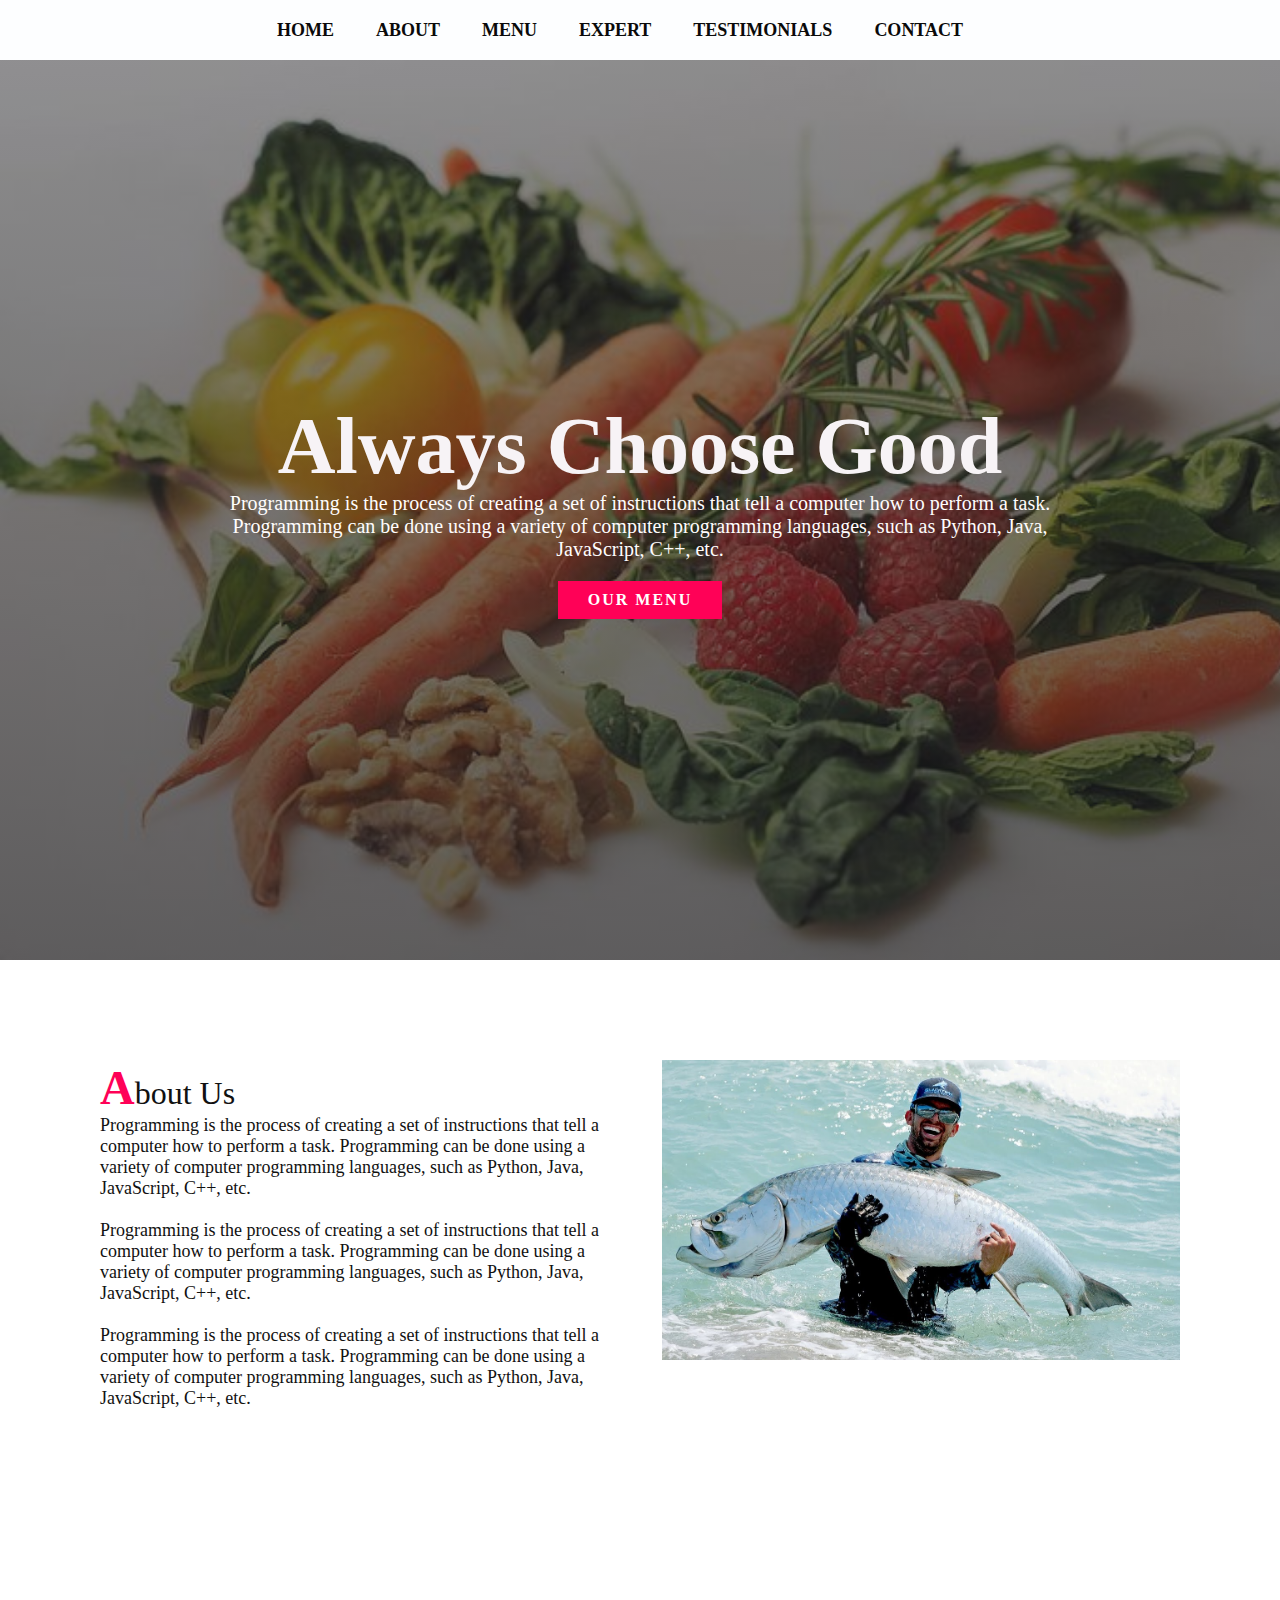
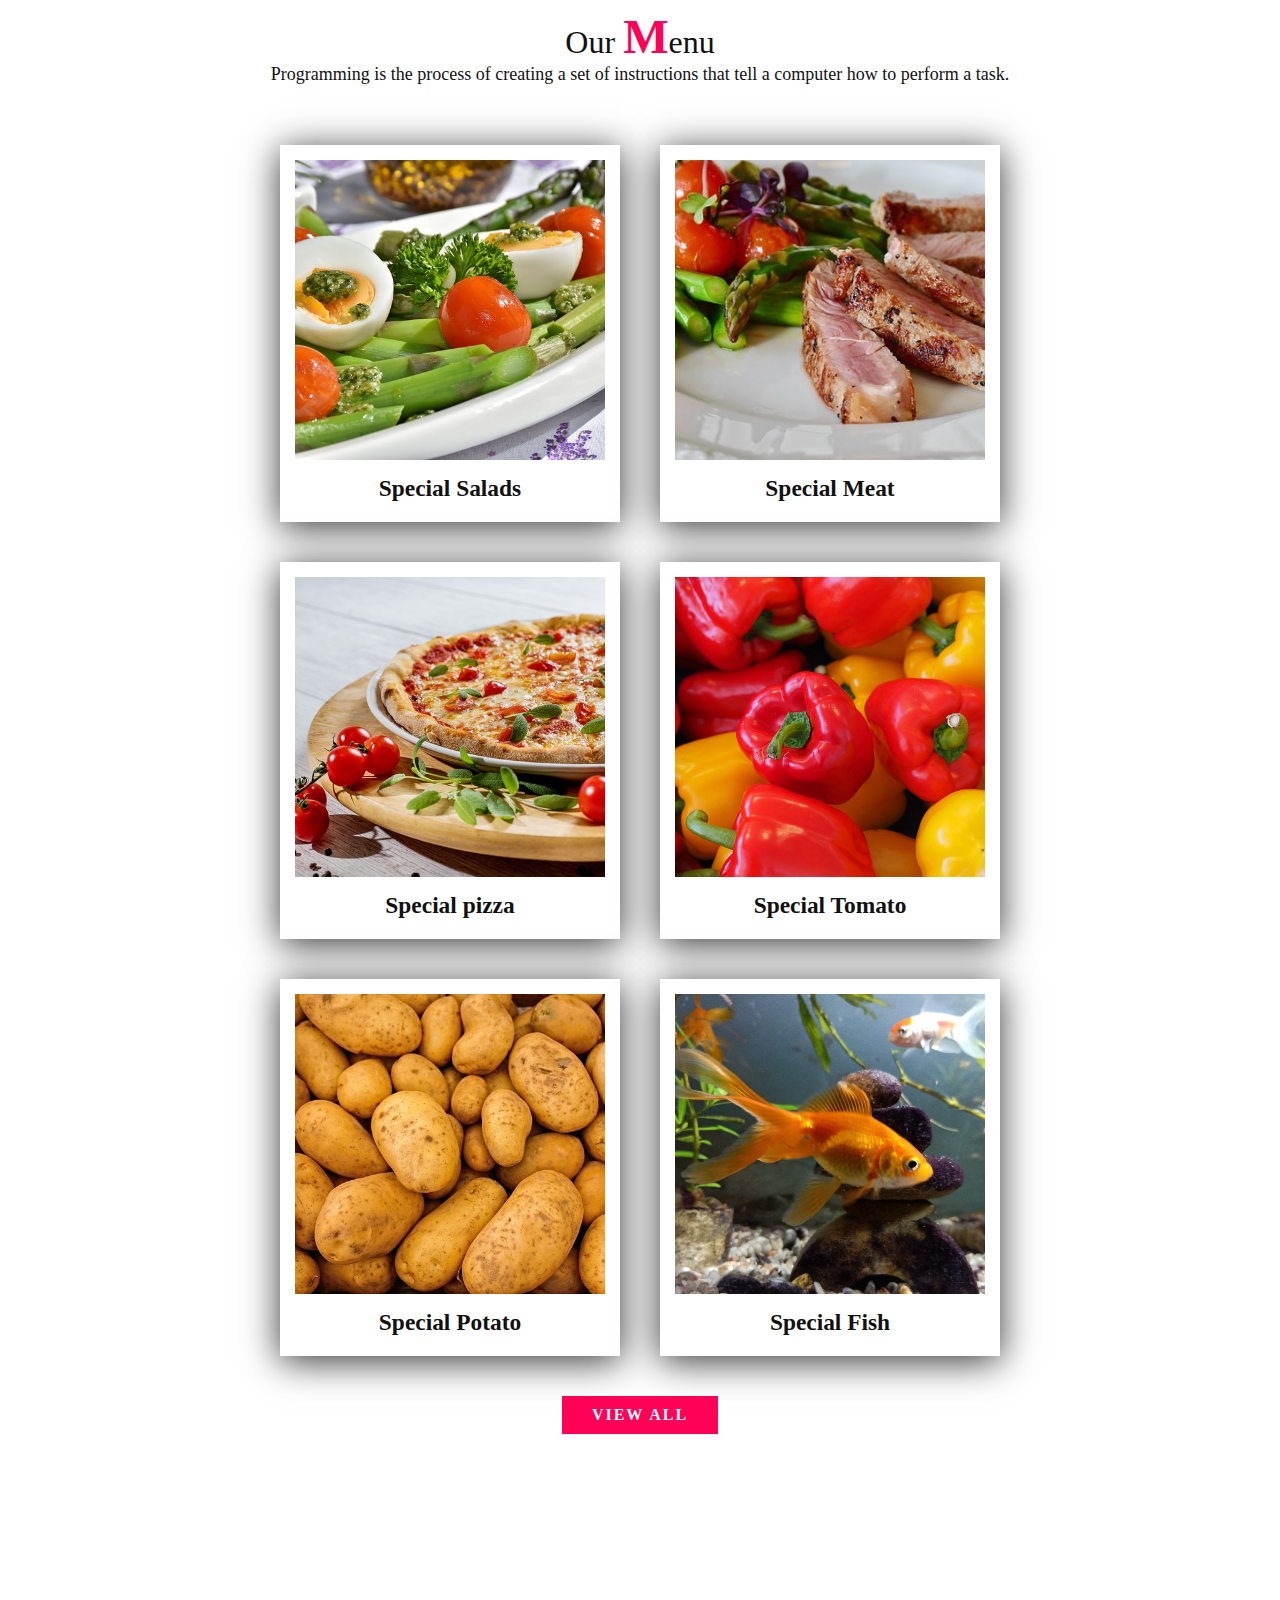
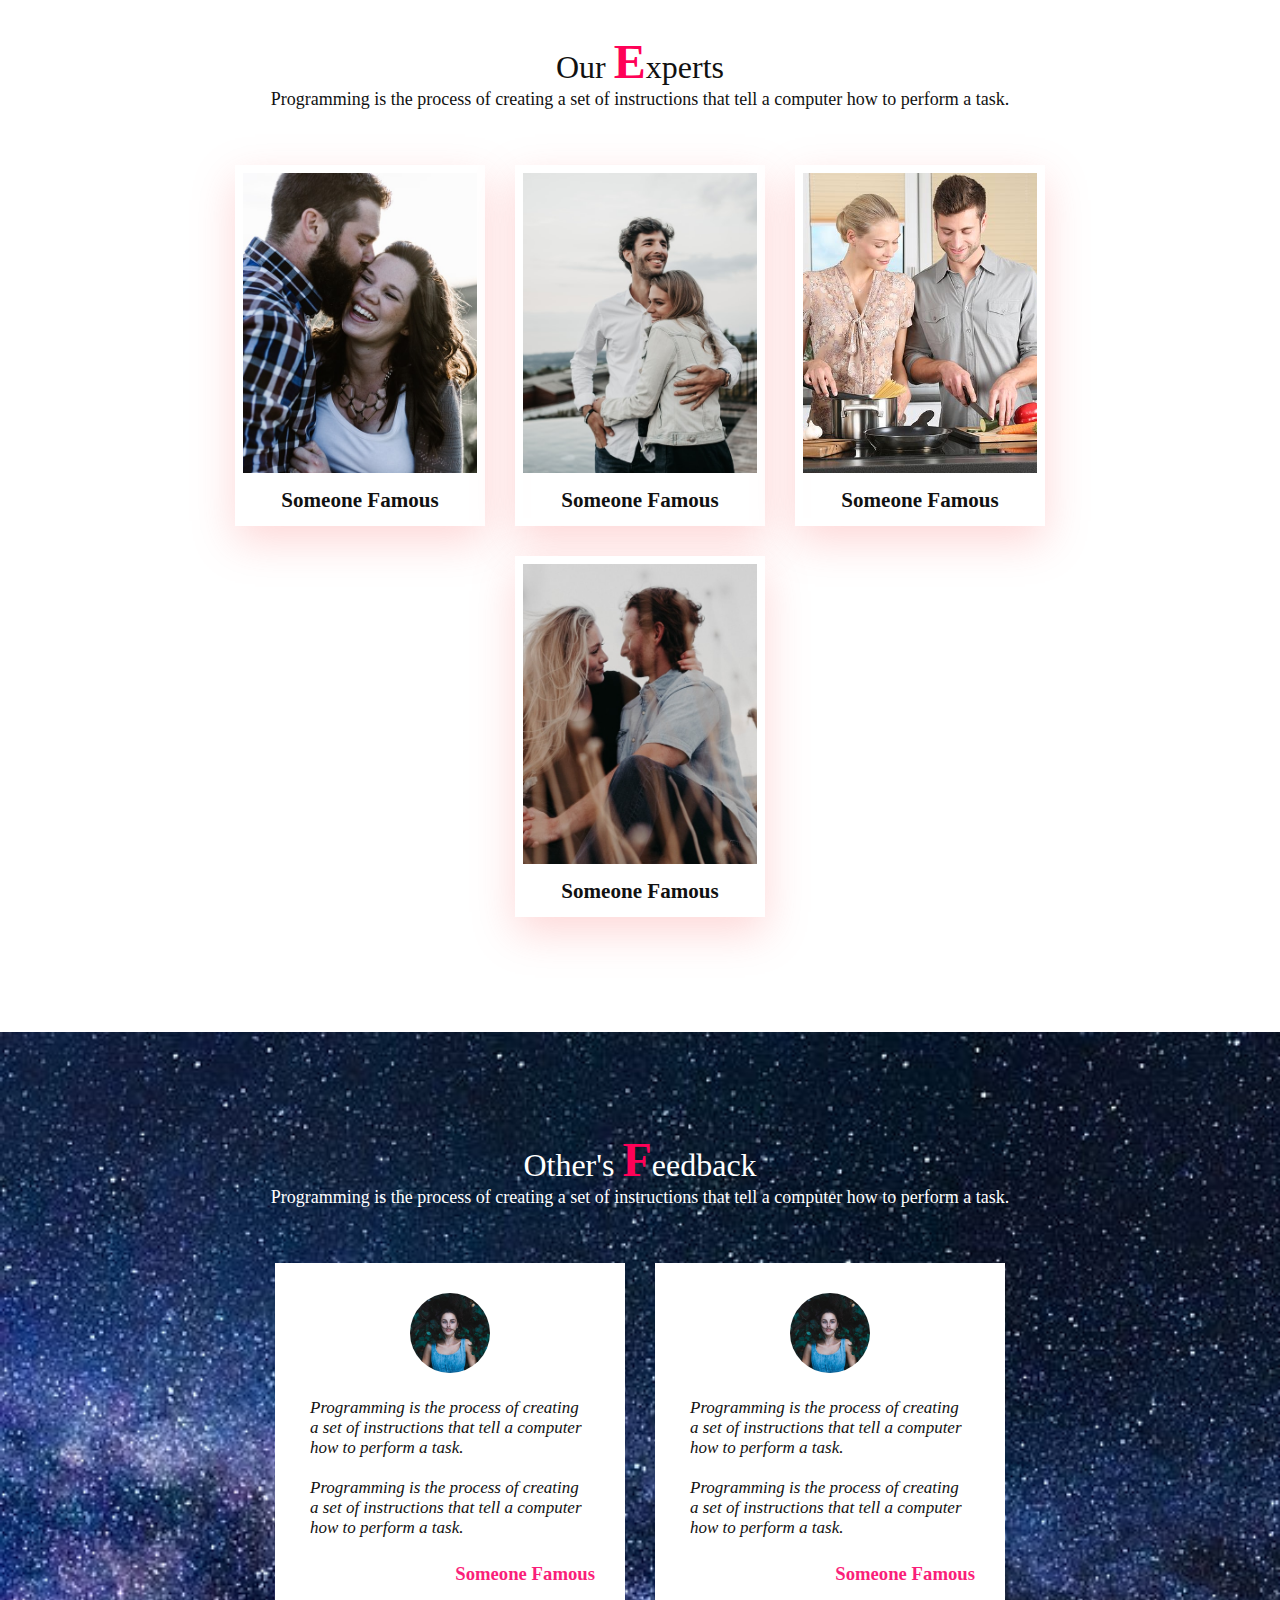
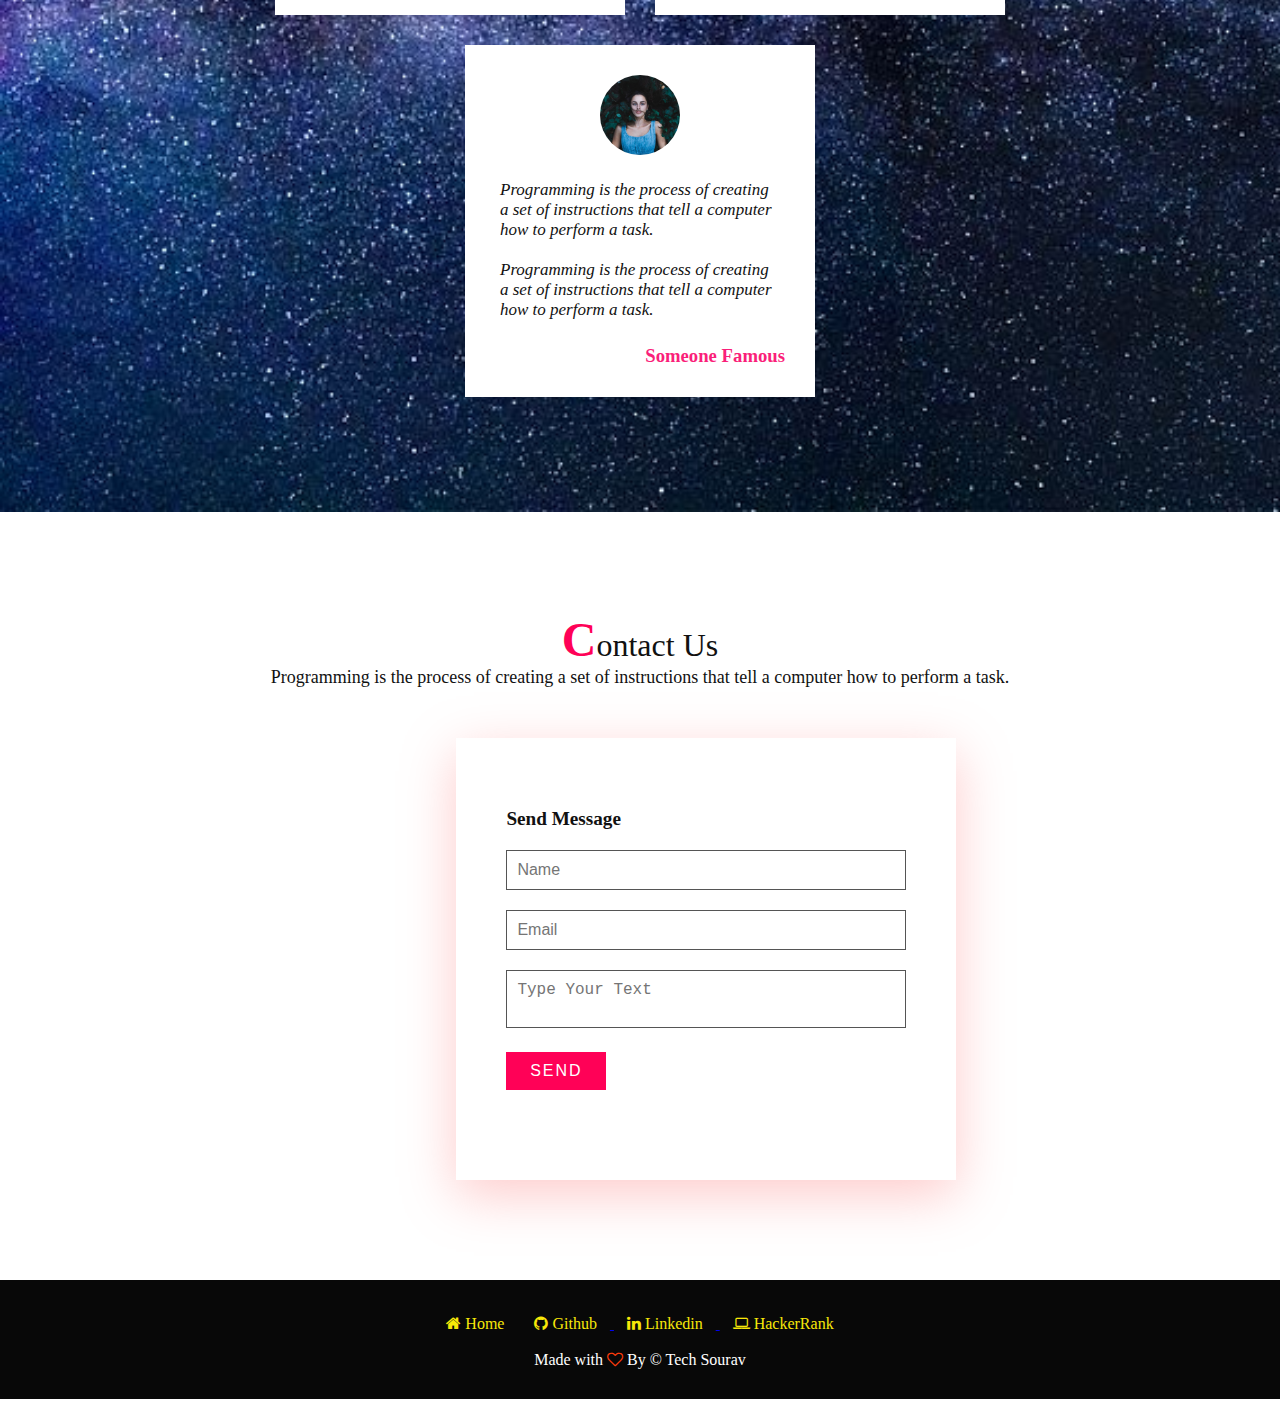
==== index.html @ 17bbdd0f "portfolio site" ====
<!DOCTYPE html>
<html>
    <head>
        <meta charset="UTF-8">
        <meta name="viewport" content="width=device-width, initial-scale=1.0">
        <title>Food Website</title>
        <link rel="stylesheet" href="style.css">

        <link rel="preconnect" href="https://fonts.gstatic.com">
<link href="https://fonts.googleapis.com/css2?family=Roboto+Mono:ital,wght@0,200;0,300;0,400;1,500&display=swap" rel="stylesheet">
<link rel="stylesheet" href="https://cdnjs.cloudflare.com/ajax/libs/font-awesome/4.7.0/css/font-awesome.min.css">


    </head>
    <body>
    <nav>
        <ul class="navigation">
            <li> <a href="#banner" ><b>Home</b></a></li>
                    <li> <a href="#about" ><b> About</b></a></li>
                    <li> <a href="#menu"> <b>Menu</b></a></li>
                    <li> <a href="#expert" > <b>Expert</b></a></li>
                    <li> <a href="#testimonials"> <b>Testimonials</b></a></li>
                    <li><a href="#contact"> <b>Contact </b></a></li>
        </ul>
    </nav>

        <!-- -----------------Banner----------- -->
        <section class="banner" id="banner">
            <div class="content">
                <h2>Always Choose Good</h2>
                <p>Programming is the process of creating a set of instructions that tell a computer how to perform a task.
              Programming can be done using a variety of computer programming languages, such as Python, Java, JavaScript, C++, etc.</p>
              <a href="#" class="btn">Our Menu</a>
            </div>
        </section>

        <!-- --------------about---------------- -->
        <section class="about" id="about">
            <div class="row">
                <div class="col50">
                    <h2 class="titletext"><span>A</span>bout Us</h2>
                    <p>Programming is the process of creating a set of instructions that tell a computer how to perform a task.
                        Programming can be done using a variety of computer programming languages, such as Python, Java, JavaScript, C++, etc. <br><br>
                        Programming is the process of creating a set of instructions that tell a computer how to perform a task.
                        Programming can be done using a variety of computer programming languages, such as Python, Java, JavaScript, C++, etc.<br><br>
                        Programming is the process of creating a set of instructions that tell a computer how to perform a task.
                        Programming can be done using a variety of computer programming languages, such as Python, Java, JavaScript, C++, etc.</p>

                </div>
                <div class="col50">
                    <div class="img">
                        <img src="img7.jpg">
                    </div>
                </div>
            </div>
        </section>

        <!-- ---------------------menu-------------- -->
        <section class="menu" id="menu">
            <div class="title">
                <h2 class="titletext">Our <span>M</span>enu</h2>
                <p>Programming is the process of creating a set of instructions that tell a computer how to perform a task.</p>
            </div>
            <div class='content'>
                <div class="box">
                    <div class="img">
                        <img src="img1.jpg">
                    </div>
                    <div class="text">
                        <h3>Special Salads</h3>
                    </div>
                </div>

                <div class="box">
                    <div class="img">
                        <img src="img2.jpg">
                    </div>
                    <div class="text">
                        <h3>Special Meat</h3>
                    </div>
                </div>

                <div class="box">
                    <div class="img">
                        <img src="img14.jpg">
                    </div>
                    <div class="text">
                        <h3>Special pizza</h3>
                    </div>
                </div>

                <div class="box">
                    <div class="img">
                        <img src="img3.jpg">
                    </div>
                    <div class="text">
                        <h3>Special Tomato</h3>
                    </div>
                </div>

                <div class="box">
                    <div class="img">
                        <img src="img15.jpg">
                    </div>
                    <div class="text">
                        <h3>Special Potato</h3>
                    </div>
                </div>

                <div class="box">
                    <div class="img">
                        <img src="img20.jpg">
                    </div>
                    <div class="text">
                        <h3>Special Fish</h3>
                    </div>
                </div>

            </div>
            </div>
            <div class="title">
                <a href="#" class="btn">View All</a>
            </div>

        </section>

        <!-- ----------------expert------------- -->

        <section class="expert" id="expert">
            <div class="title">
                <h2 class="titletext">Our <span>E</span>xperts</h2>
                <p>Programming is the process of creating a set of instructions that tell a computer how to perform a task.</p>
            </div>
            <div class="content">
                <div class="box">
                    <div class="img">
                        <img src="img21.jpg">
                    </div>
                    <div class="text">
                        <h3>Someone Famous</h3>
                    </div>
                </div>
                <div class="box">
                    <div class="img">
                        <img src="img22.jpg">
                    </div>
                    <div class="text">
                        <h3>Someone Famous</h3>
                    </div>
                </div>
                <div class="box">
                    <div class="img">
                        <img src="img23.jpg">
                    </div>
                    <div class="text">
                        <h3>Someone Famous</h3>
                    </div>
                </div>
                <div class="box">
                    <div class="img">
                        <img src="img24.jpg">
                    </div>
                    <div class="text">
                        <h3>Someone Famous</h3>
                    </div>
                </div>
            </div>

        </section>

        <!-- --------------------testimonial------------------- -->
        <section class="testi" id="testimonials">
            <div class="title white">
                <h2 class="titletext"> Other's <span>F</span>eedback </h2>
                <p>Programming is the process of creating a set of instructions that tell a computer how to perform a task.</p>
            </div>
            <div class="content">
                <div class="box">
                    <div class="img">
                        <img src="img12.jpg">
                    </div>
                    <div class="text">
                        <p>Programming is the process of creating a set of instructions that tell a computer how to perform a task.<br> <br>
                            Programming is the process of creating a set of instructions that tell a computer how to perform a task.<br> <br>
                        </p>
                        <h3>Someone Famous</h3>
                    </div>
                </div>

                <div class="box">
                    <div class="img">
                        <img src="img12.jpg">
                    </div>
                    <div class="text">
                        <p>Programming is the process of creating a set of instructions that tell a computer how to perform a task.<br> <br>
                            Programming is the process of creating a set of instructions that tell a computer how to perform a task.<br> <br>
                        </p>
                        <h3>Someone Famous</h3>
                    </div>
                </div>

                <div class="box">
                    <div class="img">
                        <img src="img12.jpg">
                    </div>
                    <div class="text">
                        <p>Programming is the process of creating a set of instructions that tell a computer how to perform a task.<br> <br>
                            Programming is the process of creating a set of instructions that tell a computer how to perform a task.<br> <br>
                        </p>
                        <h3>Someone Famous</h3>
                    </div>
                </div>

            </div>

        </section>

        <!-- -------------------contact----------------- -->
        <section class="contact" id="contact">
            <div class="title">
                <h2 class="titletext"> <span>C</span>ontact Us</h2>
                <p>Programming is the process of creating a set of instructions that tell a computer how to perform a task.</p>
            </div>
            <div class="contactForm">
                <h3>Send Message</h3>
                <div class="inputBox">
                    <input type="text" placeholder="Name">
                </div>
                <div class="inputBox">
                    <input type="text" placeholder="Email">
                </div>
                <div class="inputBox">
                    <textarea placeholder="Type Your Text"></textarea>
                </div>
                <div class="inputBox">
                    <input type="Submit" value="Send">
                </div>

            </div>
            
        </section>

        <!-- -------------------footer--------------- -->

        <section class="footer">

            <div class="icons">
                <a href="#banner" <i class="fa fa-home"> Home</i> </a>
                <a href="https://github.com/Souravvk18"  target="_blank"> <i class="fa fa-github">  Github</i> </a>
                <a href="http://linkedin.com/in/sourav-lakshan-9115111b8/" target="_blank"> <i class="fa fa-linkedin">  Linkedin</i> </a>
                <a href="https://www.hackerrank.com/souravbuie17"  target="_blank"> <i class="fa fa-laptop">  HackerRank</i> </a>
        
            </div>
            <p>Made with <i class="fa fa-heart-o"></i> By <b>© Tech Sourav</b></p>
            
            </section>

    </body>
</html>
---- style.css ----
*{
    margin: 0;
    padding: 0;
    box-sizing: border-box;
    scroll-behavior: smooth;
}

p{
    font-weight: 300;
    color: #111;
}

body{
    min-height: 1000px;
}

/* --------------------------header------------------------- */
 nav{
    height: 60px;
    width: 100%;
    background: #fdfeff;
    display: block;
 }

 nav .logo{
     display: none;
 }

nav ul{
    float: center;
    margin-right: 40px;
    text-align: center;
}

nav li{
    display: inline-block;
    margin: 0 8px;
    line-height: 60px;
    /* text-decoration: none; */

}

nav a{
    color: rgb(10, 10, 10);
    font-size: 18px;
    text-transform: uppercase;
    border: 1px solid transparent;
    padding: 7px 10px;
    border-radius: 3px;
    text-decoration: none;
}

a.active, a:hover{
    border: 2px solid rgb(14, 13, 13);
    transition: 0.5s;
}


/* -----------------banner--------------- */
.banner{
    position: relative;
    width: 100%;
    min-height: 100vh;
    display: flex;
    justify-content: center;
    align-items: center;
    background:linear-gradient(rgba(36, 36, 39, 0.5),rgba(32, 32, 36, 0.7)), url(img19.jpg);
    background-size: cover;
}

.banner .content{
    max-width: 900px;
    text-align: center;
}
.banner .content h2{
    font-size: 5em;
    color: rgb(247, 243, 246);
}
.banner .content p{
    font-size: 20px;
    color: rgb(255, 253, 253);
}

.btn
{
    font-size: 1em;
    color: #fff;
    background: #ff0157;
    display: inline-block;
    padding: 10px 30px;
    margin-top: 20px;
    text-transform: uppercase;
    text-decoration: none;
    letter-spacing: 2px;
    transition: 0.5s;
    font-weight: bold;
}

.btn:hover
{
    letter-spacing: 6px;
    border: #ff0157;
}

/* ------------------about--------------- */
section{
    padding: 100px;
}

.row{
    position: relative;
    width: 100%;
    display: flex;
    justify-content: space-between;
}

.row p{
    font-size: 18px;
}

.row .col50{
    position: relative;
    width: 48%;
}

.titletext{
    color: #111;
    font-size: 2em;
    font-weight: 300;
}

.titletext span{
    color: #ff0157;
    font-weight: 700;
    font-size: 1.5em;
}

.row .col50 .img{
    position: relative;
    width: 100%;
    min-height: 300px;
}
.row .col50 .img img{
    position: absolute;
    top: 0;
    left: 0;
    width: 100%;
    height: 100%;
    object-fit: cover;
}

/* ----------------Menu-------------- */

.title{
    width: 100%;
    display: flex;
    justify-content: center;
    align-items: center;
    flex-direction: column;
}

.title p{
    font-size: 18px;
}

.menu .content{
    display: flex;
    justify-content: center;
    flex-direction: row;
    flex-wrap: wrap;
    margin-top: 40px;
}

.menu .content .box{
    width: 340px;
    margin:20px ;
    border: 15px solid #fff;
    box-shadow: 0 5px 35px rgba(0,0,0,0.8);
}

.menu .content .box .img{
    position: relative;
    width: 100%;
    height: 300px;
}

.menu .content .box .img img {
    position: absolute;
    top: 0;
    left: 0;
    width: 100%;
    height: 100%;
    object-fit: cover;
}

.menu .content .box .text{
    padding: 15px 0 5px;
    font-weight: 400;
    color:#111;
    font-size: 20px;
    text-align: center;
}

/* --------------------expert---------------- */

.expert .content{
    display: flex;
    justify-content: center;
    flex-direction: row;
    flex-wrap: wrap;
    margin-top: 40px;
}

.expert .content .box{
    width: 250px;
    margin:15px ;
    border: 8px solid #fff;
    box-shadow:0 15px 40px rgba(252, 124, 124, 0.3);
}

.expert .content .box .img{
    position: relative;
    width: 100%;
    height: 300px;
}

.expert .content .box .img img {
    position: absolute;
    top: 0;
    left: 0;
    width: 100%;
    height: 100%;
    object-fit: cover;
}

.expert .content .box .text{
    padding: 15px 0 5px;
    font-weight: 400;
    color:#111;
    font-size: 18px;
    text-align: center;
}

/* ---------------------testimonials-------------- */

.testi{
    background: url(img26.jpg);
    background-size: cover;
    /* margin-bottom: 5%; */
}

.white .titletext, .white p{
    color: #fff;
}

.testi .content{
    display: flex;
    justify-content: center;
    flex-direction: row;
    flex-wrap: wrap;
    margin-top: 40px;
}

.testi .content .box{
    width: 350px;
    margin:15px ;
    padding: 30px;
    background: rgb(255, 255, 255);
    justify-content: center;
    align-items: center;
    flex-direction: column;
    display: flex;
}

.testi .content .box .img{
    position: relative;
    width: 80px;
    margin-bottom: 20px;
    height: 80px;
    border-radius: 50%;
    overflow: hidden;
    
}

.testi .text h3{
    text-align: right;
    color: rgb(250, 31, 122);
    font-weight: 600;
}

.testi .text p{
    padding: 5px;
    font-size: 17px;
    font-style: italic;
}

.testi .content .box .img img {
    position: absolute;
    top: 0;
    left: 0;
    width: 100%;
    height: 100%;
    object-fit: cover;
}

/* -------------contact-------------- */
.contact{
    background-size: cover;
    background: rgb(255, 255, 255);
}


 .contact .contactForm{
    padding: 70px 50px;
    background: #fff;
    box-shadow: 0 15px 50px rgba(252, 124, 124, 0.4);
    max-width: 500px;
    margin-top: 50px;
    justify-content: center;
    align-items: center;
    margin-left: 33%;
    
}

.contactForm h3{
    color: #111;
    font-size: 1.2em;
    margin-bottom: 20px;
    font-weight: bold;
}
.contactForm .inputBox{
    position: relative;
    width: 100%;
    margin-bottom: 20px;
}

.contactForm .inputBox input , .contactForm .inputBox textarea{
    width: 100%;
    border: 1.3px solid #555;
    padding: 10px;
    color: #111;
    outline: none;
    font-size: 16px;
    font-weight: 300;
    resize: none;
}   

.contactForm .inputBox input[type="submit"]
{
    font-size: 1em;
    color: #fff;
    background: #ff0157;
    display: inline-block;
    text-transform: uppercase;
    text-decoration: none;
    letter-spacing: 2px;
    transition: 0.5s;
    max-width: 100px;
    cursor: pointer;
    border: none;
}


/* -------------------------footer--------------------- */

.footer{
    width: 100%;
    text-align: center;
    padding: 20px 0;
    background: #080808;
 }

 .footer p{
     margin-bottom: 10px;
     margin-top: 5px;
     color: white;
 }


.icons .fa{
    color: #f8e808;
    margin: 15px 13px;
    cursor:pointer;
    text-decoration: none;
}
.fa-heart-o{
    color: #ff3c0b;
}

/* --------------------for mobile device-------------- */

@media (max-width:991px){
    label.logo {
        font-size: 25px;
        font-weight: bold;
        color: rgb(14, 13, 13);
}

* {
    margin: 0;
    padding: 0;
    box-sizing: border-box;
    scroll-behavior: smooth;
}


nav {
    height: 70px;
    width: 100%;
    background: #fdfeff;
    display: block;
}



nav li {
    display: inline-block;
    margin: 0 4px;
    line-height: 35px;
}

nav a {
    color: rgb(10, 10, 10);
    font-size: 14px;
    text-transform: uppercase;
    border: 1px solid transparent;
    /* padding: 5px 5px; */
    border-radius: 1px;
    text-decoration: none;
}

a:hover{
    border: 1px solid rgb(14, 13, 13);
    transition: 0.5s;
}

.banner .content h2 {
    font-size: 3em;
    color: rgb(247, 243, 246);
}

.banner .content {
    text-align: center;
}

.banner .content p {
    font-size: 18px;
    color: rgb(255, 253, 253);
}

section{
    padding: 20px;
}

.row{
    flex-direction: column;
}
.row .col50{
    position: relative;
    width: 100%;
}

.row .col50 .img{
    margin-top: 20px;
    height: 300px;
    width: 100%;
}
.menu .content{
    margin-top: 20px;
}

.menu .content .box {
    margin: 10px;
    border: 10px solid #fff;
    width: 90% ;
    box-shadow: 0 5px 35px rgb(0 0 0 / 50%);
}

.menu .content .box .text {
    font-size: 15px;
    
}

.expert .content .box {
    width: 90%;
    box-shadow: 0 15px 40px rgb(252 124 124 / 10%);
}

.expert .content .box .text {
    font-size: 15px;
    text-align: center;
}

.testi .content .box {
    width: 80%;
}

.title p {
    font-size: 18px;
    text-align: center;
}

.contact .contactForm {
    margin: 30px;
    box-shadow: 0 15px 50px rgb(252 124 124 / 20%);
}


}
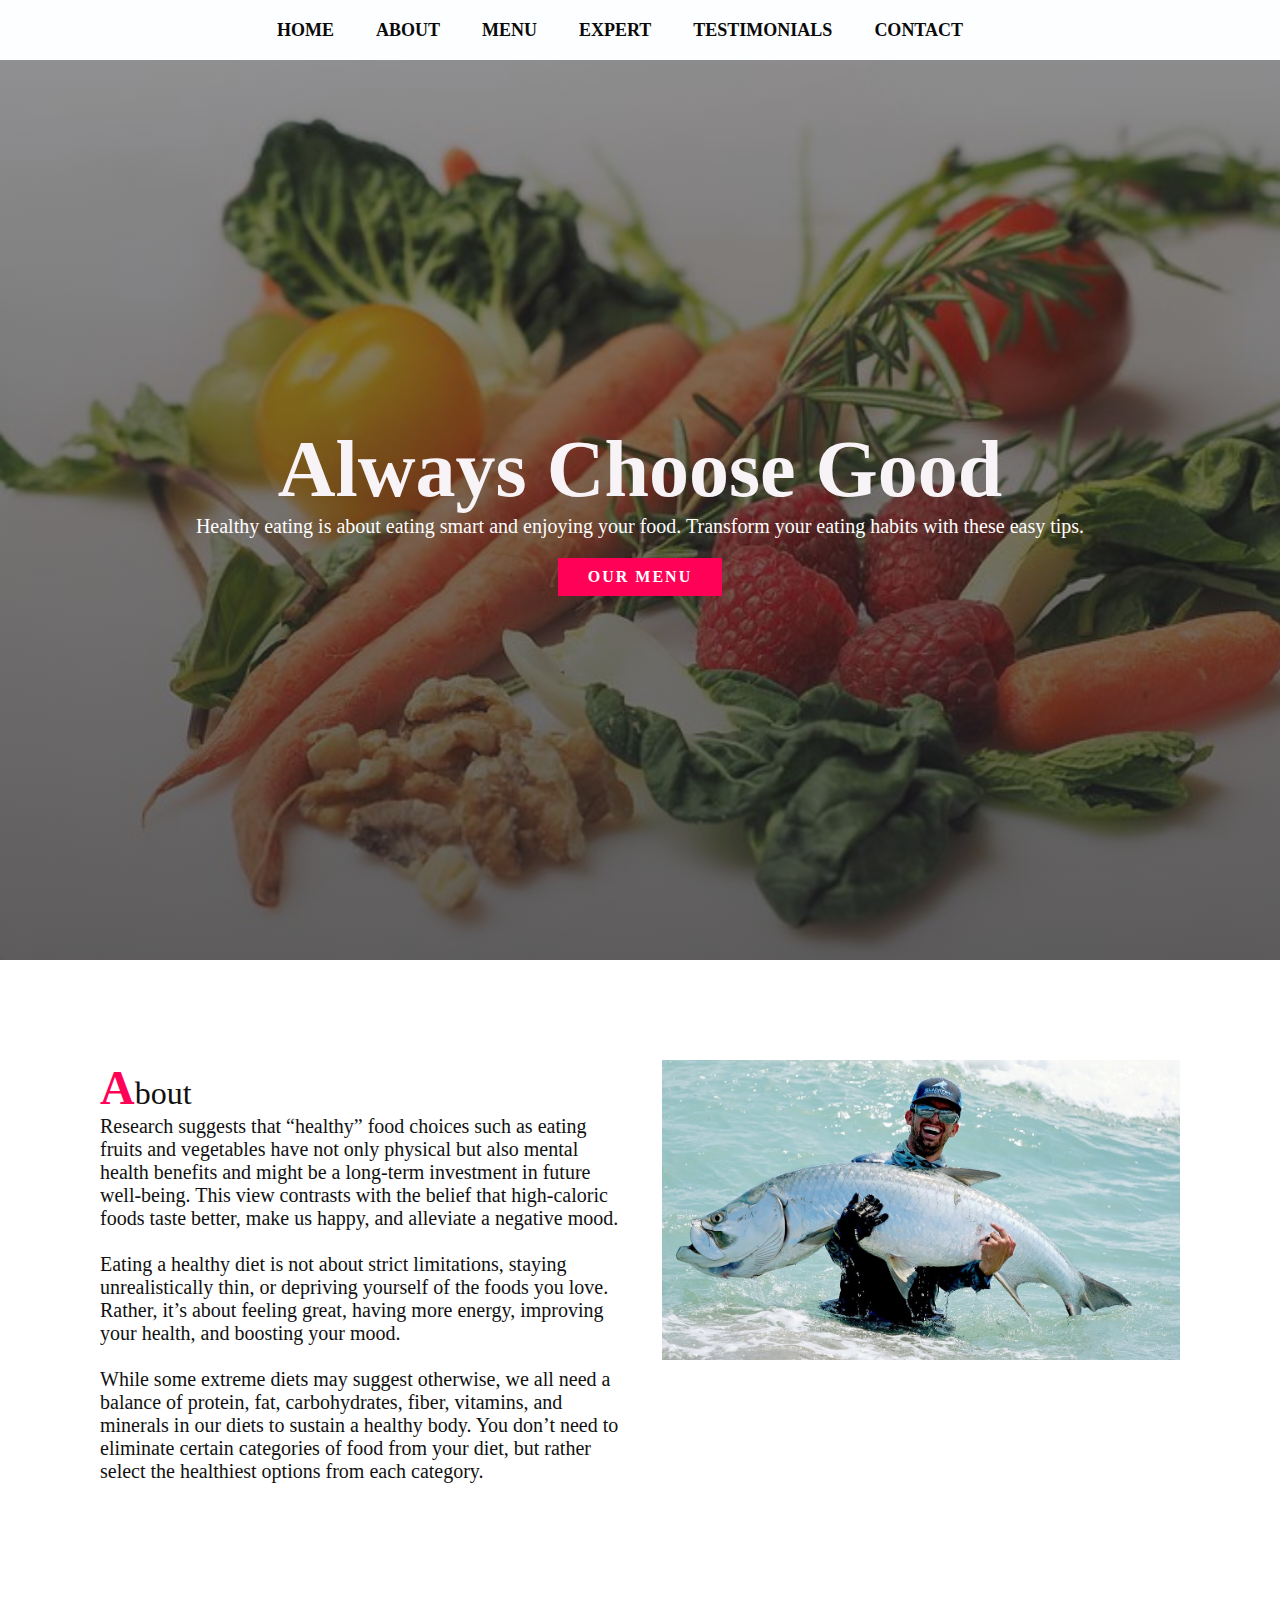
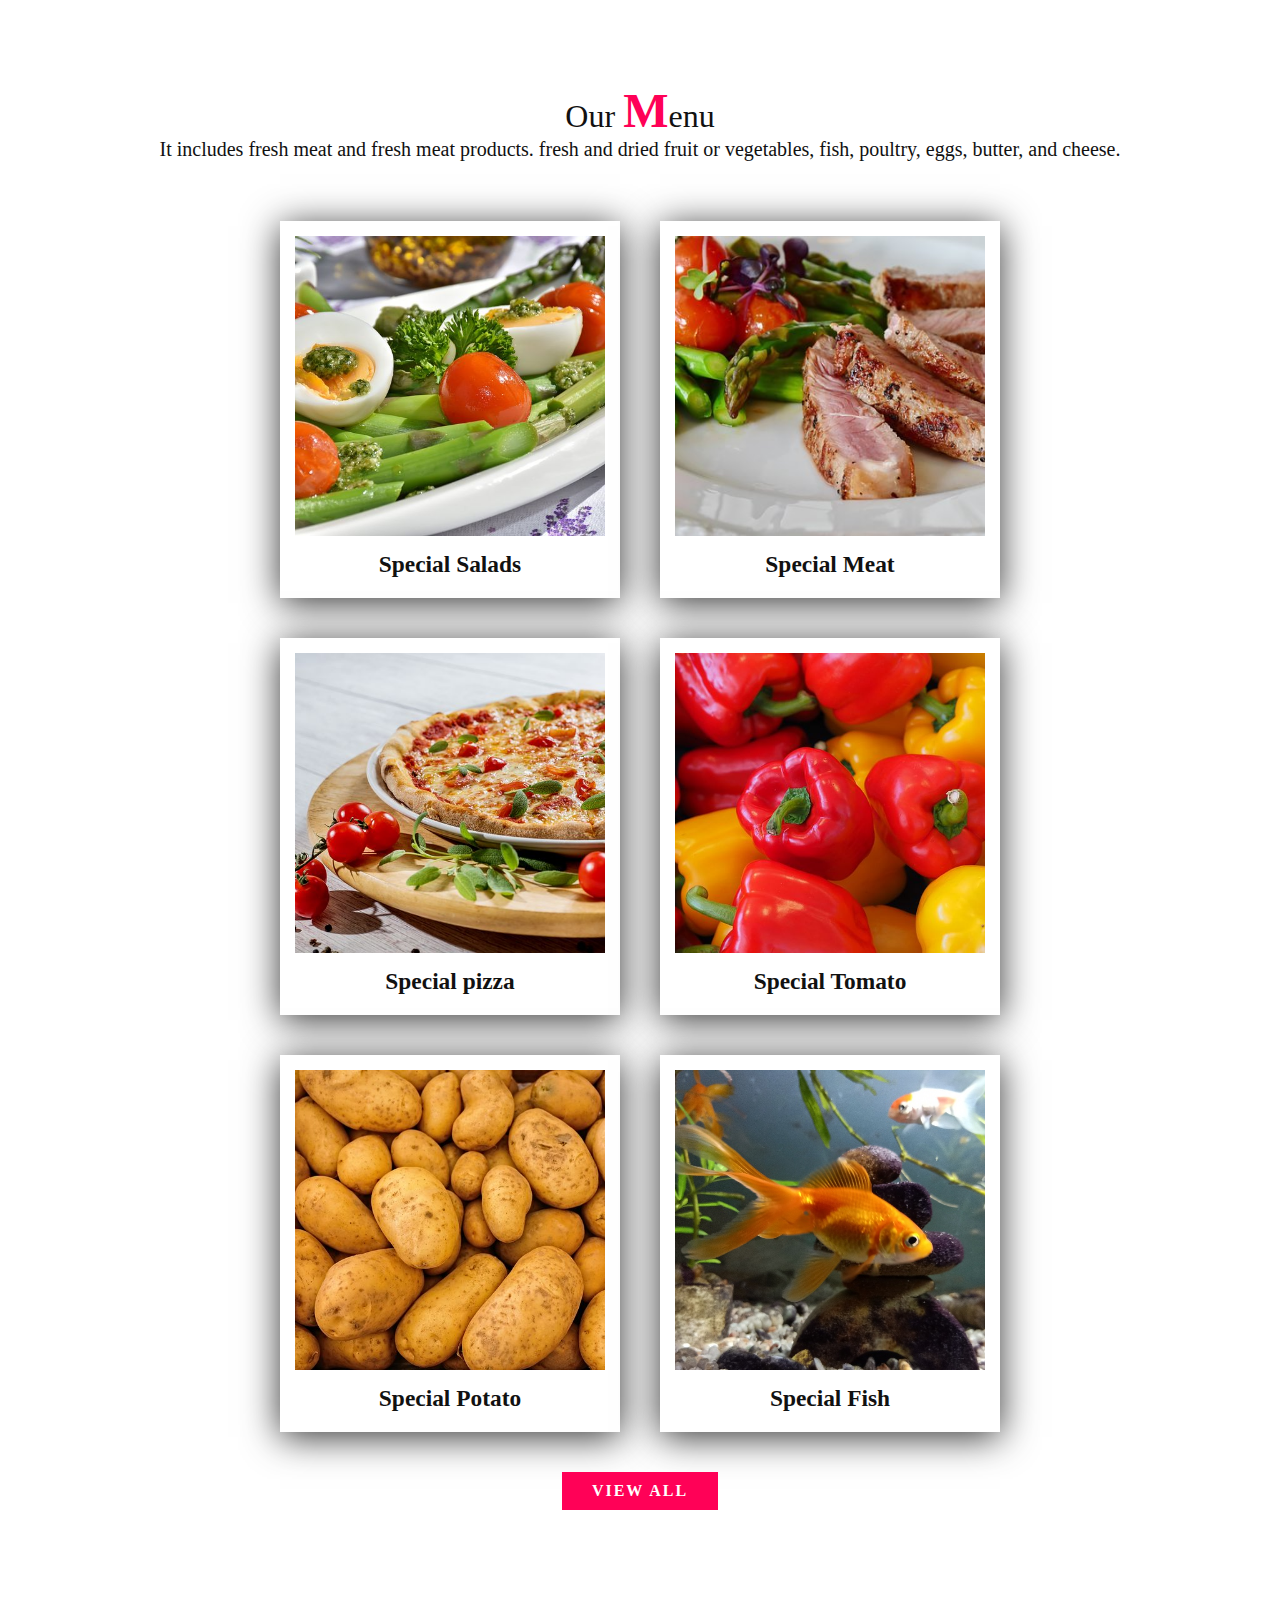
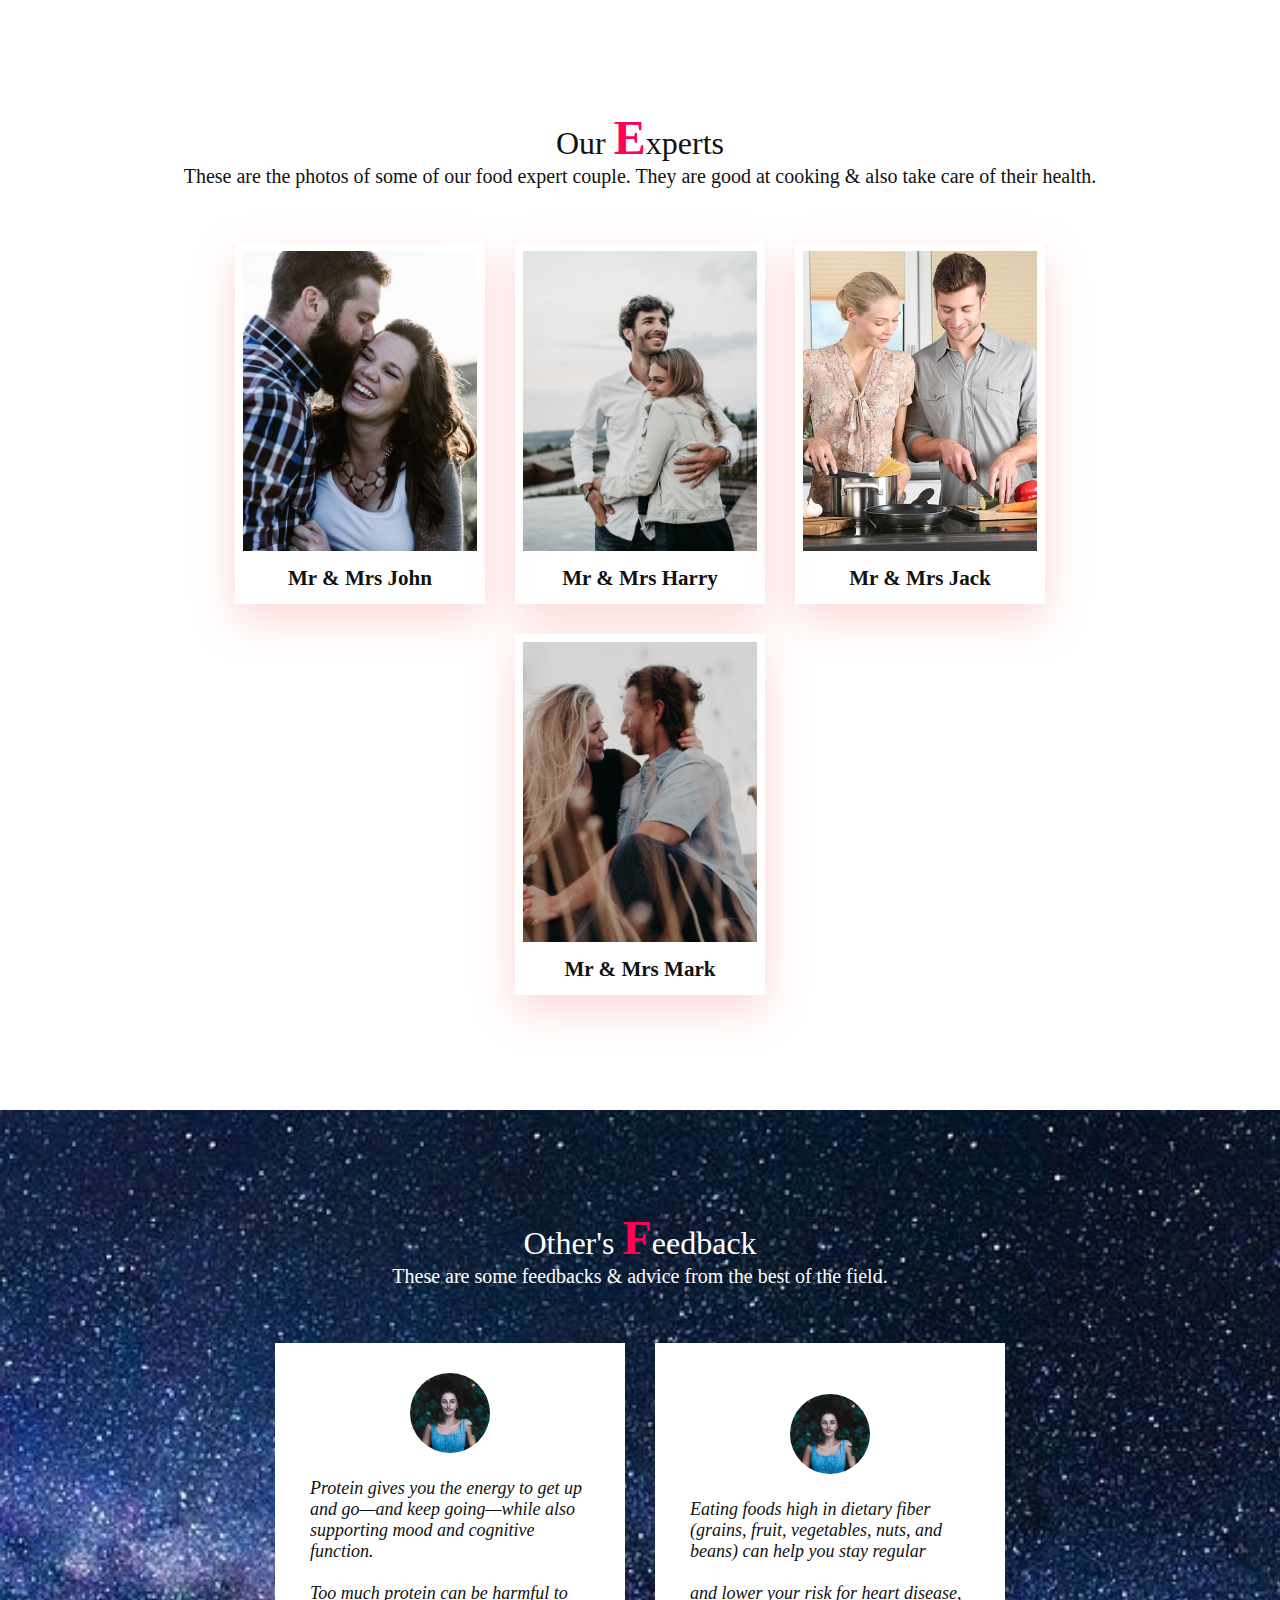
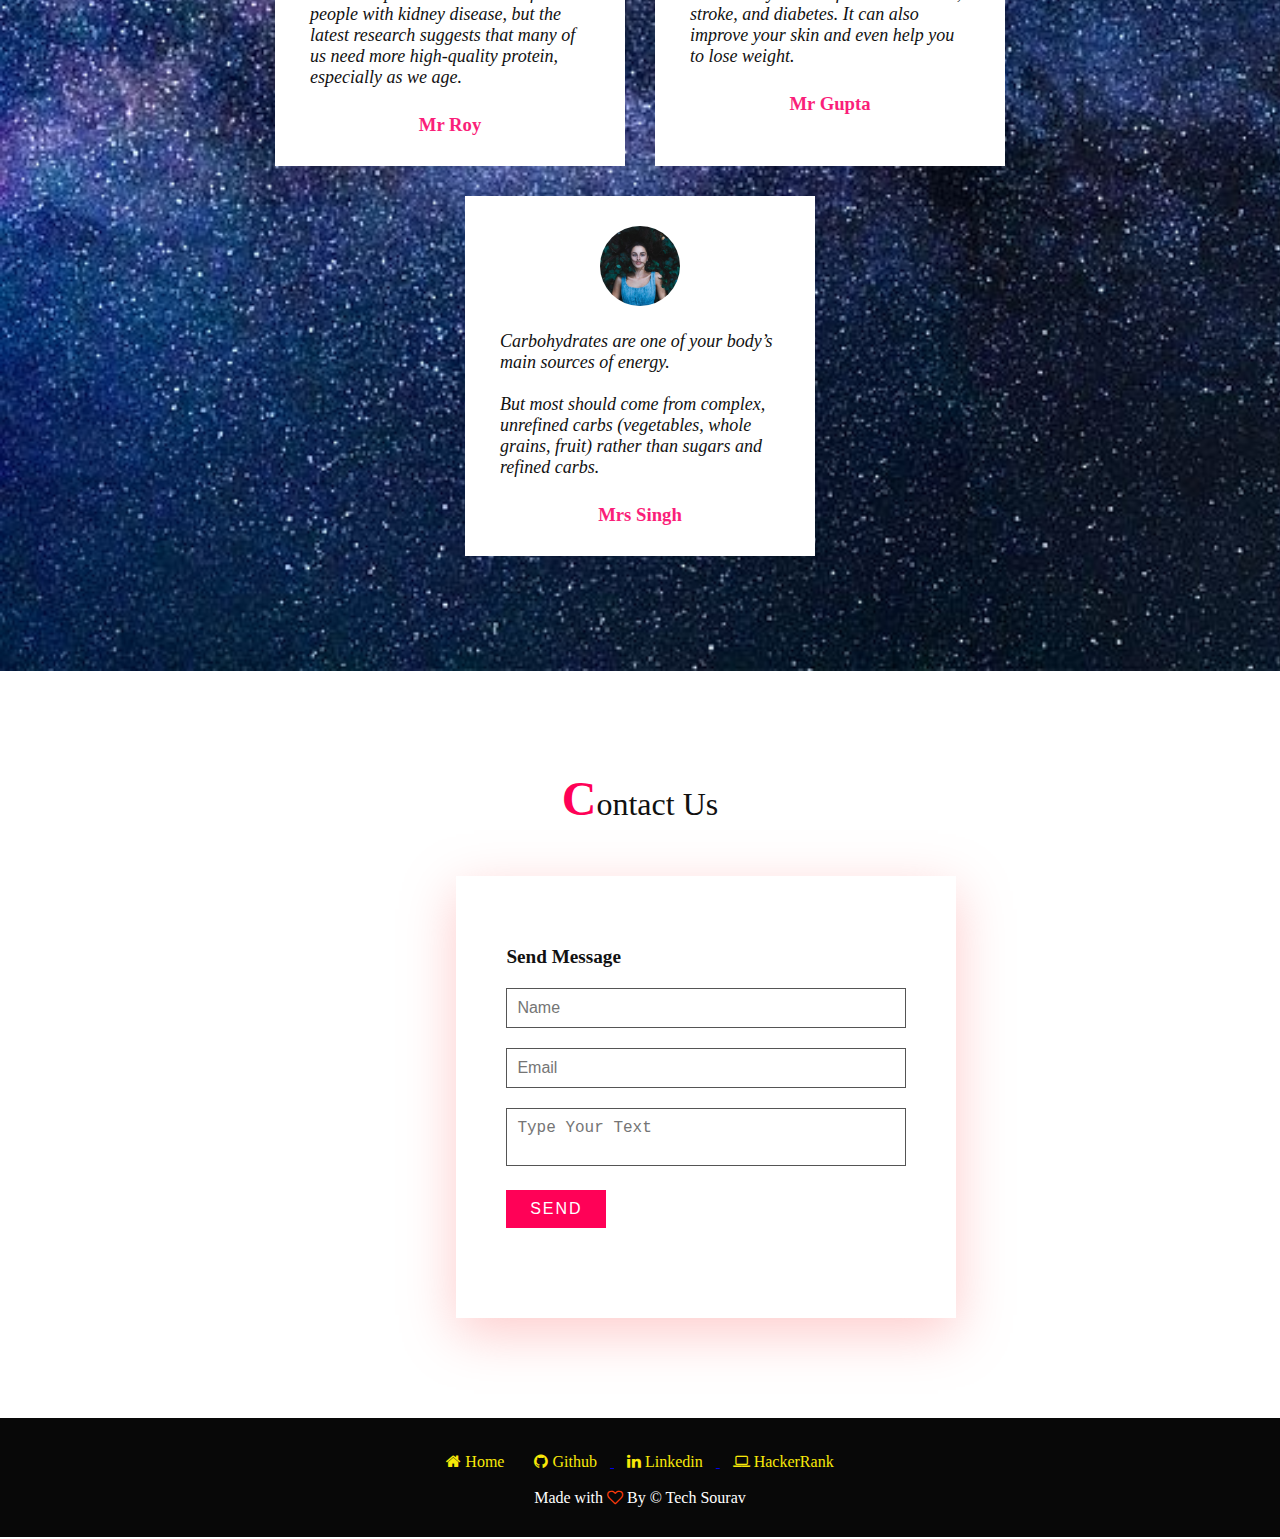
==== commit 4a8f90a3: "Added some details about food" ====
--- a/index.html
+++ b/index.html
@@ -28,9 +28,8 @@
         <section class="banner" id="banner">
             <div class="content">
                 <h2>Always Choose Good</h2>
-                <p>Programming is the process of creating a set of instructions that tell a computer how to perform a task.
-              Programming can be done using a variety of computer programming languages, such as Python, Java, JavaScript, C++, etc.</p>
-              <a href="#" class="btn">Our Menu</a>
+                <p>Healthy eating is about eating smart and enjoying your food. Transform your eating habits with these easy tips.</p>
+              <a href="#menu" class="btn">Our Menu</a>
             </div>
         </section>
 
@@ -38,14 +37,14 @@
         <section class="about" id="about">
             <div class="row">
                 <div class="col50">
-                    <h2 class="titletext"><span>A</span>bout Us</h2>
-                    <p>Programming is the process of creating a set of instructions that tell a computer how to perform a task.
-                        Programming can be done using a variety of computer programming languages, such as Python, Java, JavaScript, C++, etc. <br><br>
-                        Programming is the process of creating a set of instructions that tell a computer how to perform a task.
-                        Programming can be done using a variety of computer programming languages, such as Python, Java, JavaScript, C++, etc.<br><br>
-                        Programming is the process of creating a set of instructions that tell a computer how to perform a task.
-                        Programming can be done using a variety of computer programming languages, such as Python, Java, JavaScript, C++, etc.</p>
-
+                    <h2 class="titletext"><span>A</span>bout</h2>
+                    <p>Research suggests that “healthy” food choices such as eating fruits and vegetables have not only physical but also mental health benefits and might be a long-term investment in future well-being.
+                         This view contrasts with the belief that high-caloric foods taste better, make us happy, and alleviate a negative mood. <br><br>
+                        
+                         Eating a healthy diet is not about strict limitations, staying unrealistically thin, or depriving yourself of the foods you love.
+                          Rather, it’s about feeling great, having more energy, improving your health, and boosting your mood. <br><br>
+                          While some extreme diets may suggest otherwise, we all need a balance of protein, fat, carbohydrates, fiber, vitamins, and minerals in our diets to sustain a healthy body.
+                           You don’t need to eliminate certain categories of food from your diet, but rather select the healthiest options from each category.</p>
                 </div>
                 <div class="col50">
                     <div class="img">
@@ -59,7 +58,7 @@
         <section class="menu" id="menu">
             <div class="title">
                 <h2 class="titletext">Our <span>M</span>enu</h2>
-                <p>Programming is the process of creating a set of instructions that tell a computer how to perform a task.</p>
+                <p>It includes fresh meat and fresh meat products. fresh and dried fruit or vegetables, fish, poultry, eggs, butter, and cheese.</p>
             </div>
             <div class='content'>
                 <div class="box">
@@ -129,7 +128,7 @@
         <section class="expert" id="expert">
             <div class="title">
                 <h2 class="titletext">Our <span>E</span>xperts</h2>
-                <p>Programming is the process of creating a set of instructions that tell a computer how to perform a task.</p>
+                <p>These are the photos of some of our food expert couple. They are good at cooking & also take care of their health.</p>
             </div>
             <div class="content">
                 <div class="box">
@@ -137,7 +136,7 @@
                         <img src="img21.jpg">
                     </div>
                     <div class="text">
-                        <h3>Someone Famous</h3>
+                        <h3>Mr & Mrs John</h3>
                     </div>
                 </div>
                 <div class="box">
@@ -145,7 +144,7 @@
                         <img src="img22.jpg">
                     </div>
                     <div class="text">
-                        <h3>Someone Famous</h3>
+                        <h3>Mr & Mrs Harry</h3>
                     </div>
                 </div>
                 <div class="box">
@@ -153,7 +152,7 @@
                         <img src="img23.jpg">
                     </div>
                     <div class="text">
-                        <h3>Someone Famous</h3>
+                        <h3>Mr & Mrs Jack</h3>
                     </div>
                 </div>
                 <div class="box">
@@ -161,7 +160,7 @@
                         <img src="img24.jpg">
                     </div>
                     <div class="text">
-                        <h3>Someone Famous</h3>
+                        <h3>Mr & Mrs Mark</h3>
                     </div>
                 </div>
             </div>
@@ -172,7 +171,7 @@
         <section class="testi" id="testimonials">
             <div class="title white">
                 <h2 class="titletext"> Other's <span>F</span>eedback </h2>
-                <p>Programming is the process of creating a set of instructions that tell a computer how to perform a task.</p>
+                <p>These are some feedbacks & advice from the best of the field.</p>
             </div>
             <div class="content">
                 <div class="box">
@@ -180,10 +179,10 @@
                         <img src="img12.jpg">
                     </div>
                     <div class="text">
-                        <p>Programming is the process of creating a set of instructions that tell a computer how to perform a task.<br> <br>
-                            Programming is the process of creating a set of instructions that tell a computer how to perform a task.<br> <br>
+                        <p>Protein gives you the energy to get up and go—and keep going—while also supporting mood and cognitive function.<br> <br>
+                             Too much protein can be harmful to people with kidney disease, but the latest research suggests that many of us need more high-quality protein, especially as we age.<br> <br>
                         </p>
-                        <h3>Someone Famous</h3>
+                        <h3>Mr Roy</h3>
                     </div>
                 </div>
 
@@ -192,10 +191,10 @@
                         <img src="img12.jpg">
                     </div>
                     <div class="text">
-                        <p>Programming is the process of creating a set of instructions that tell a computer how to perform a task.<br> <br>
-                            Programming is the process of creating a set of instructions that tell a computer how to perform a task.<br> <br>
+                        <p>Eating foods high in dietary fiber (grains, fruit, vegetables, nuts, and beans) can help you stay regular <br> <br>
+                             and lower your risk for heart disease, stroke, and diabetes. It can also improve your skin and even help you to lose weight.<br> <br>
                         </p>
-                        <h3>Someone Famous</h3>
+                        <h3>Mr Gupta</h3>
                     </div>
                 </div>
 
@@ -204,10 +203,10 @@
                         <img src="img12.jpg">
                     </div>
                     <div class="text">
-                        <p>Programming is the process of creating a set of instructions that tell a computer how to perform a task.<br> <br>
-                            Programming is the process of creating a set of instructions that tell a computer how to perform a task.<br> <br>
+                        <p>Carbohydrates are one of your body’s main sources of energy. <br> <br>
+                            But most should come from complex, unrefined carbs (vegetables, whole grains, fruit) rather than sugars and refined carbs.<br> <br>
                         </p>
-                        <h3>Someone Famous</h3>
+                        <h3>Mrs Singh</h3>
                     </div>
                 </div>
 
@@ -219,7 +218,7 @@
         <section class="contact" id="contact">
             <div class="title">
                 <h2 class="titletext"> <span>C</span>ontact Us</h2>
-                <p>Programming is the process of creating a set of instructions that tell a computer how to perform a task.</p>
+                <!-- <p>Programming is the process of creating a set of instructions that tell a computer how to perform a task.</p> -->
             </div>
             <div class="contactForm">
                 <h3>Send Message</h3>
--- a/style.css
+++ b/style.css
@@ -116,7 +116,7 @@
 }
 
 .row p{
-    font-size: 18px;
+    font-size: 20px;
 }
 
 .row .col50{
@@ -161,7 +161,7 @@
 }
 
 .title p{
-    font-size: 18px;
+    font-size: 20px;
 }
 
 .menu .content{
@@ -210,6 +210,10 @@
     flex-direction: row;
     flex-wrap: wrap;
     margin-top: 40px;
+}
+
+.title p {
+    font-size: 20px;
 }
 
 .expert .content .box{
@@ -284,14 +288,14 @@
 }
 
 .testi .text h3{
-    text-align: right;
+    text-align: center;
     color: rgb(250, 31, 122);
     font-weight: 600;
 }
 
 .testi .text p{
     padding: 5px;
-    font-size: 17px;
+    font-size: 18px;
     font-style: italic;
 }
 
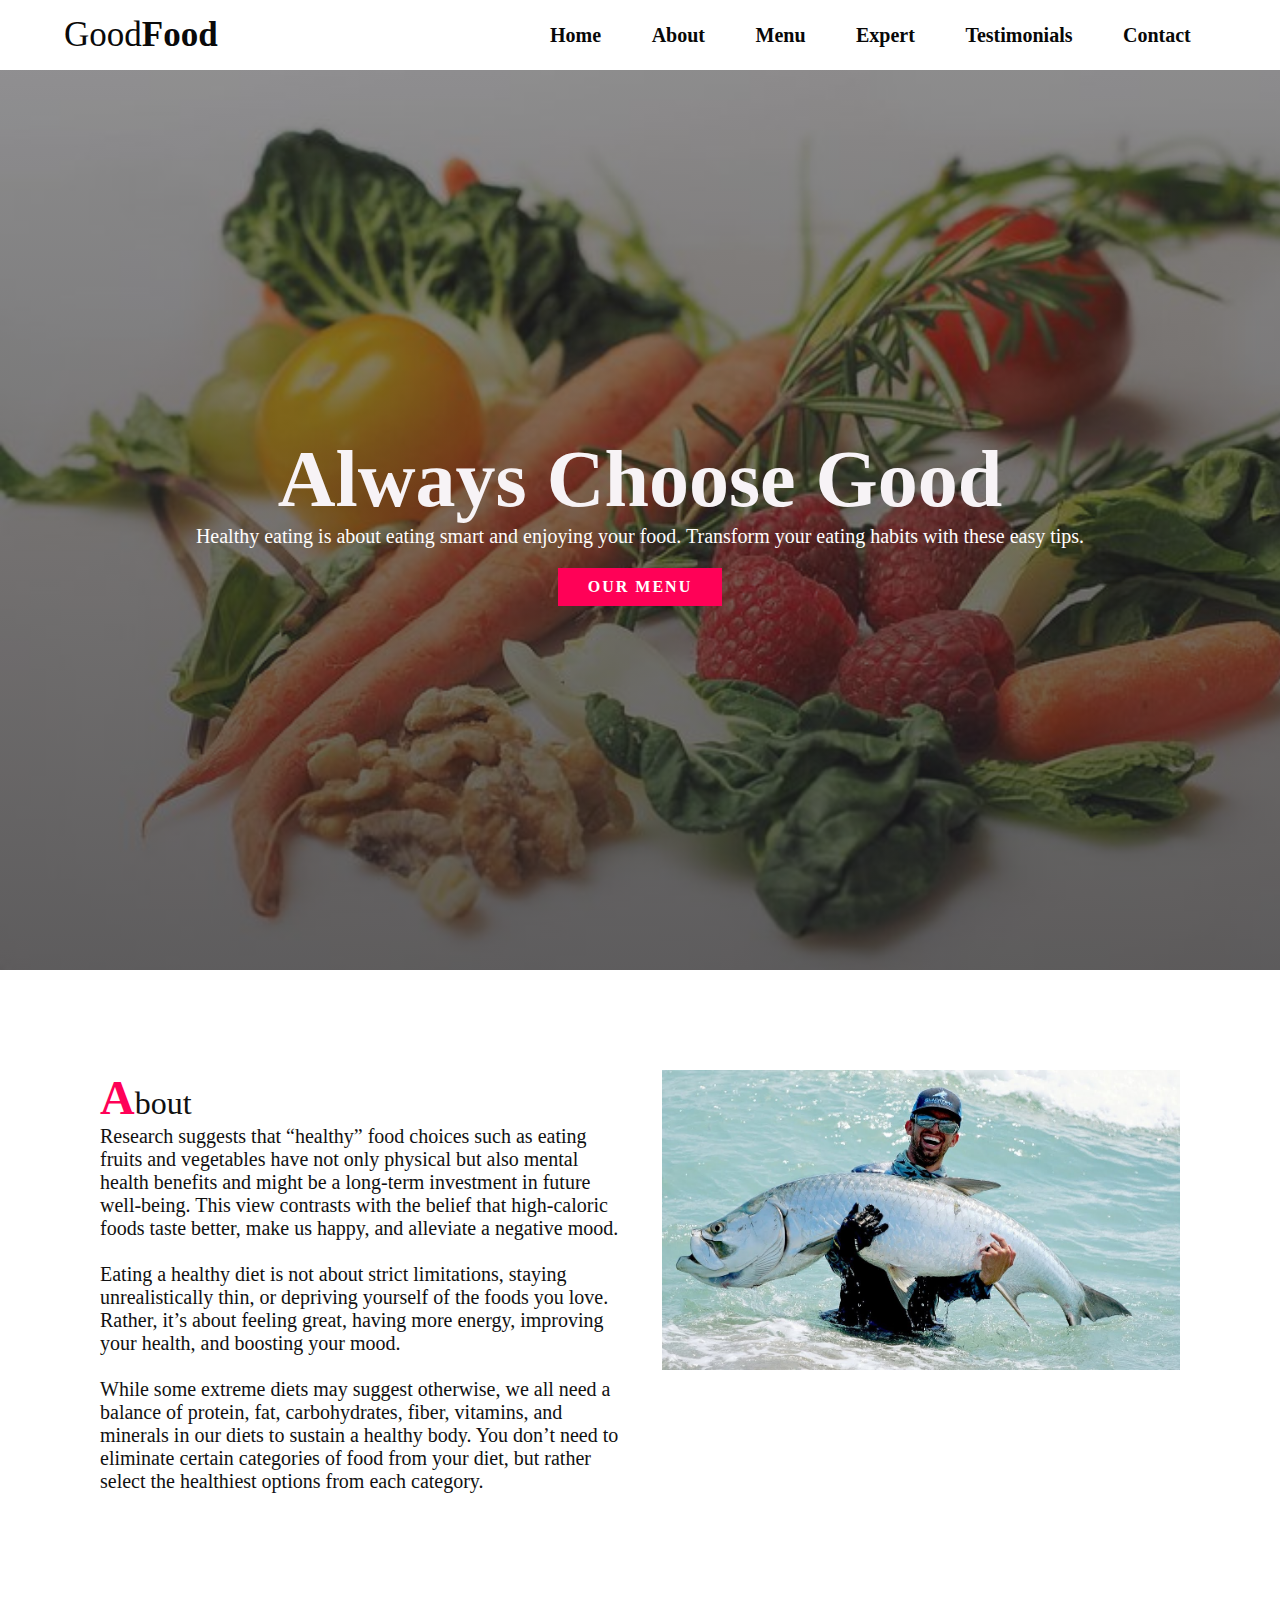
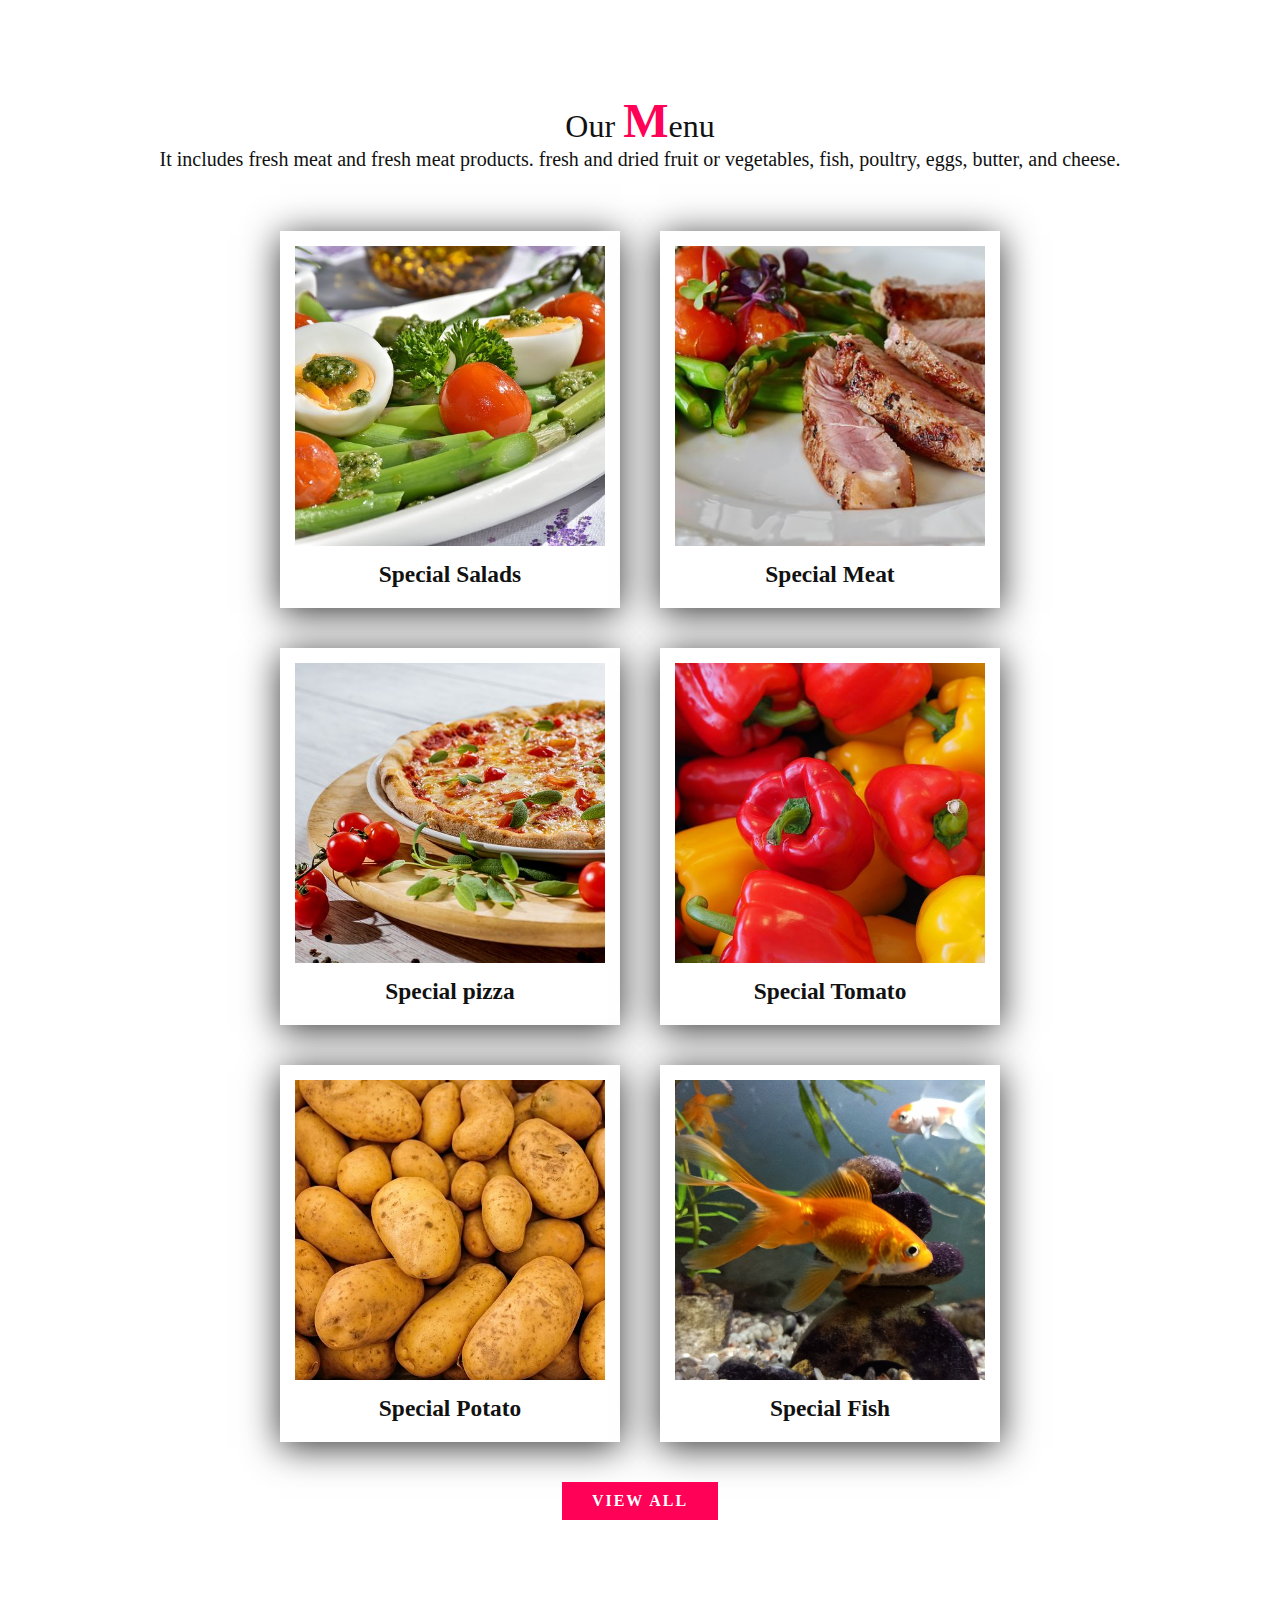
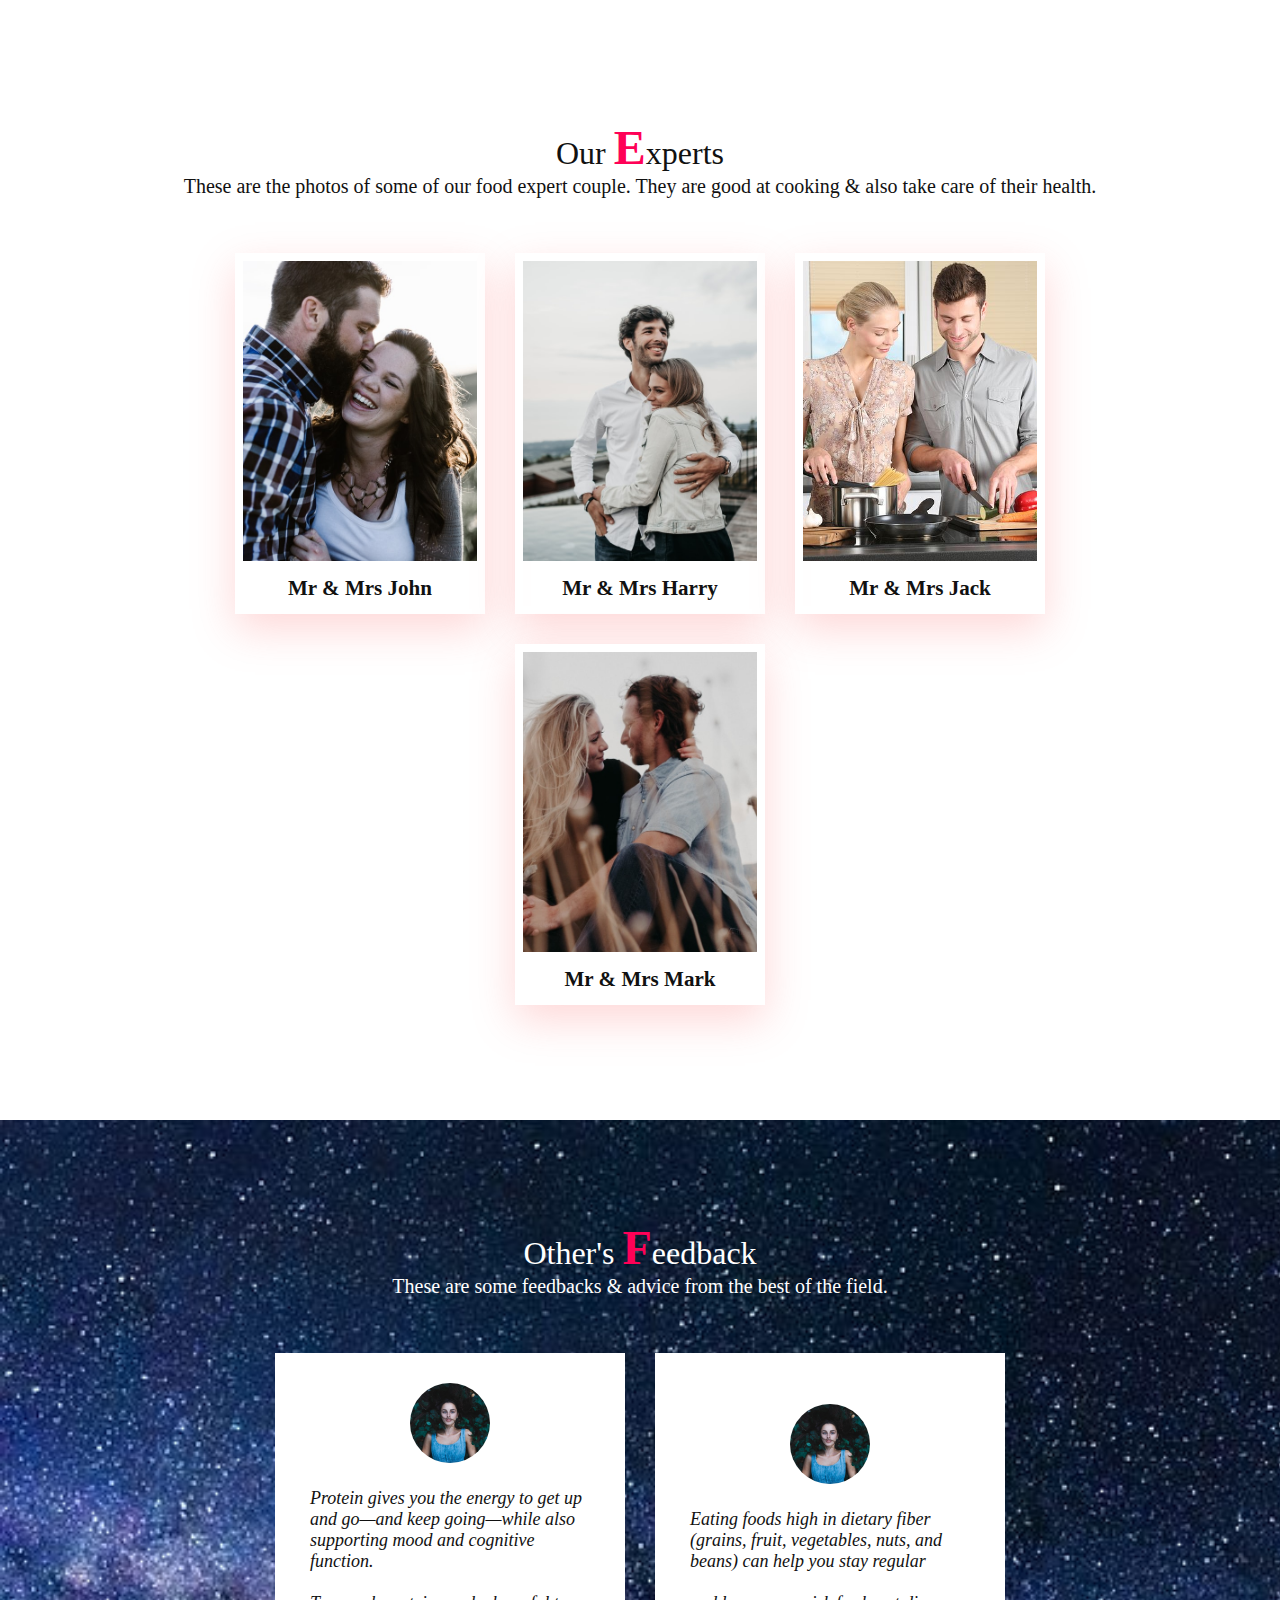
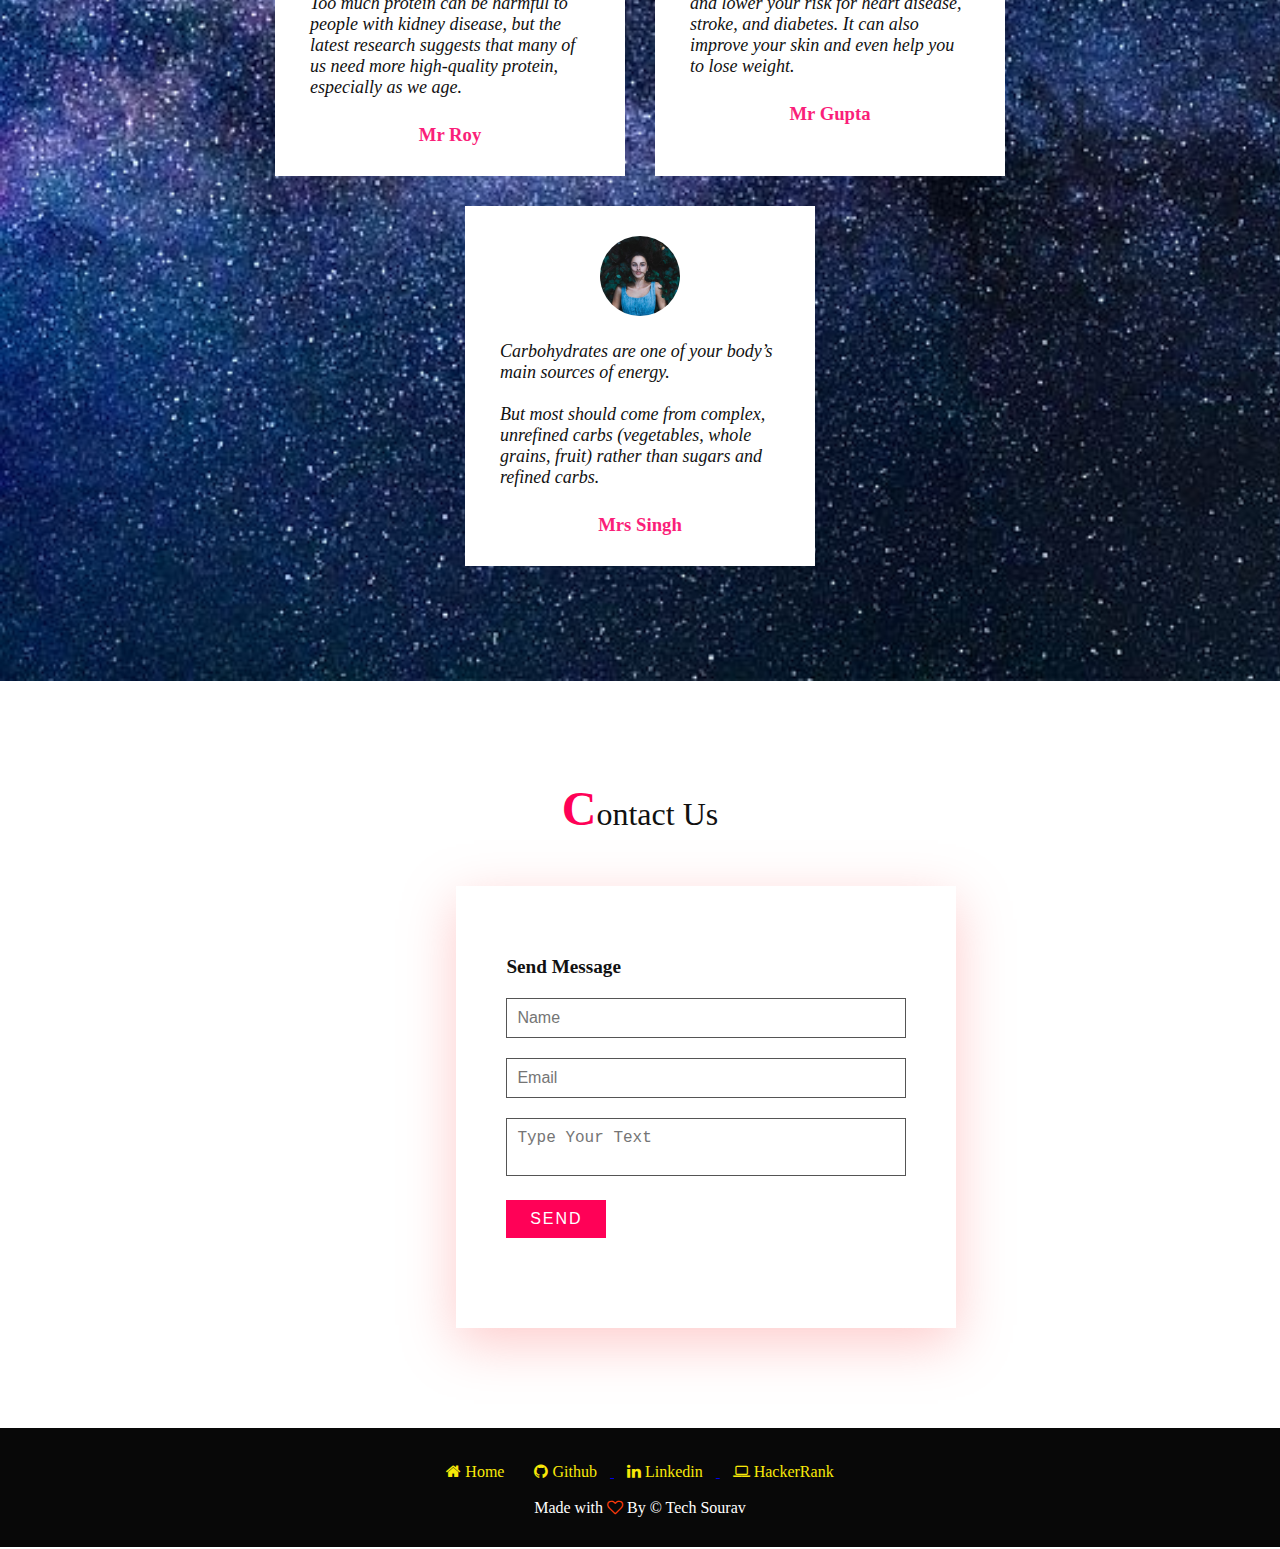
==== commit 7ed6e332: "added Responsive menu bar" ====
--- a/index.html
+++ b/index.html
@@ -14,7 +14,9 @@
     </head>
     <body>
     <nav>
-        <ul class="navigation">
+        <input id="nav-toggle" type="checkbox">
+        <div class="logo">Good <strong>Food</strong></div>
+        <ul class="links">
             <li> <a href="#banner" ><b>Home</b></a></li>
                     <li> <a href="#about" ><b> About</b></a></li>
                     <li> <a href="#menu"> <b>Menu</b></a></li>
@@ -22,6 +24,11 @@
                     <li> <a href="#testimonials"> <b>Testimonials</b></a></li>
                     <li><a href="#contact"> <b>Contact </b></a></li>
         </ul>
+        <label for="nav-toggle" class="icon-burger">
+            <div class="line"></div>
+            <div class="line"></div>
+            <div class="line"></div>
+         </label>
     </nav>
 
         <!-- -----------------Banner----------- -->
--- a/style.css
+++ b/style.css
@@ -16,7 +16,7 @@
 }
 
 /* --------------------------header------------------------- */
- nav{
+ /* nav{
     height: 60px;
     width: 100%;
     background: #fdfeff;
@@ -37,7 +37,6 @@
     display: inline-block;
     margin: 0 8px;
     line-height: 60px;
-    /* text-decoration: none; */
 
 }
 
@@ -54,7 +53,85 @@
 a.active, a:hover{
     border: 2px solid rgb(14, 13, 13);
     transition: 0.5s;
-}
+} */
+
+nav {
+    position:relative;
+    z-index: 10;
+    left: 0;
+    right: 0;
+    top: 0;
+    font-family: 'montserrat';
+    height: 70px;
+    padding: 0 5%;
+    
+    /* background: #20272e; */
+    background-color: #fff;
+}
+
+nav .logo {
+    float:left;
+    width: 40%;
+    height: 100%;
+    color: rgb(10, 10, 10);
+    display: flex;
+    align-items: center;
+    font-size: 35px;
+}
+
+nav .links {
+    float: right;
+    margin: 0;
+    padding: 0;
+    width: 60%;
+    height: 100%;
+    display: flex;
+    justify-content: space-around;
+    align-items: center;
+}
+
+nav .links li{
+    list-style: none;
+
+}
+
+
+nav .links a 
+{
+    display: block;
+    color: rgb(8, 8, 8);
+    font-size: 20px;
+    font-weight: bold;
+    padding:1em;
+    text-decoration: none;
+  
+}
+
+
+#nav-toggle
+{
+    position: absolute;
+    top:-100px;
+}
+nav .icon-burger
+{
+    display: none;
+    position: absolute;
+    right: 5%;
+    top: 50%;
+    transform: translateY(-50%);
+}
+
+nav .icon-burger .line
+{
+    width: 30px;
+    height: 5px;
+    background-color: rgb(8, 8, 8);
+    margin: 5px;
+    border-radius: 3px;
+    transition: all .3s ease-in-out;
+}
+
 
 
 /* -----------------banner--------------- */
@@ -408,17 +485,63 @@
     scroll-behavior: smooth;
 }
 
-
-nav {
-    height: 70px;
-    width: 100%;
-    background: #fdfeff;
-    display: block;
-}
-
-
-
-nav li {
+/* -------------Header----------- */
+
+
+ nav .logo
+    {
+        float: none;
+        width: auto;
+        justify-content: center;
+    }
+
+    nav .links a {
+       font-size: 20px;
+       color: #fff;
+   }
+
+   nav .links{
+       float: none;
+       position: fixed;
+       z-index: 9;
+       left: 0;
+       right: 0;
+       width: auto;
+       height: auto;
+       top: 70px;
+       bottom: 100%;
+       justify-content: space-evenly;
+       flex-direction: column;
+       background-color: rgba(0,0,0,0.8);
+       overflow: hidden;
+       transition: all .5s ease-in-out;
+       
+   }
+   nav .icon-burger
+   {
+       display: block;
+   }
+
+   nav :checked ~ .links
+   {
+       bottom: 0;
+   }
+
+   nav :checked ~ .icon-burger .line:nth-child(1) {
+       transform: translateY(10px) rotate(225deg);
+   }
+
+   nav :checked ~ .icon-burger .line:nth-child(3) {
+       transform: translateY(-10px) rotate(-225deg);
+   }
+
+   nav :checked ~ .icon-burger .line:nth-child(2) {
+       opacity: 0;
+   }
+
+
+
+/* nav li {
     display: inline-block;
     margin: 0 4px;
     line-height: 35px;
@@ -429,7 +552,6 @@
     font-size: 14px;
     text-transform: uppercase;
     border: 1px solid transparent;
-    /* padding: 5px 5px; */
     border-radius: 1px;
     text-decoration: none;
 }
@@ -437,7 +559,9 @@
 a:hover{
     border: 1px solid rgb(14, 13, 13);
     transition: 0.5s;
-}
+} */
+
+
 
 .banner .content h2 {
     font-size: 3em;
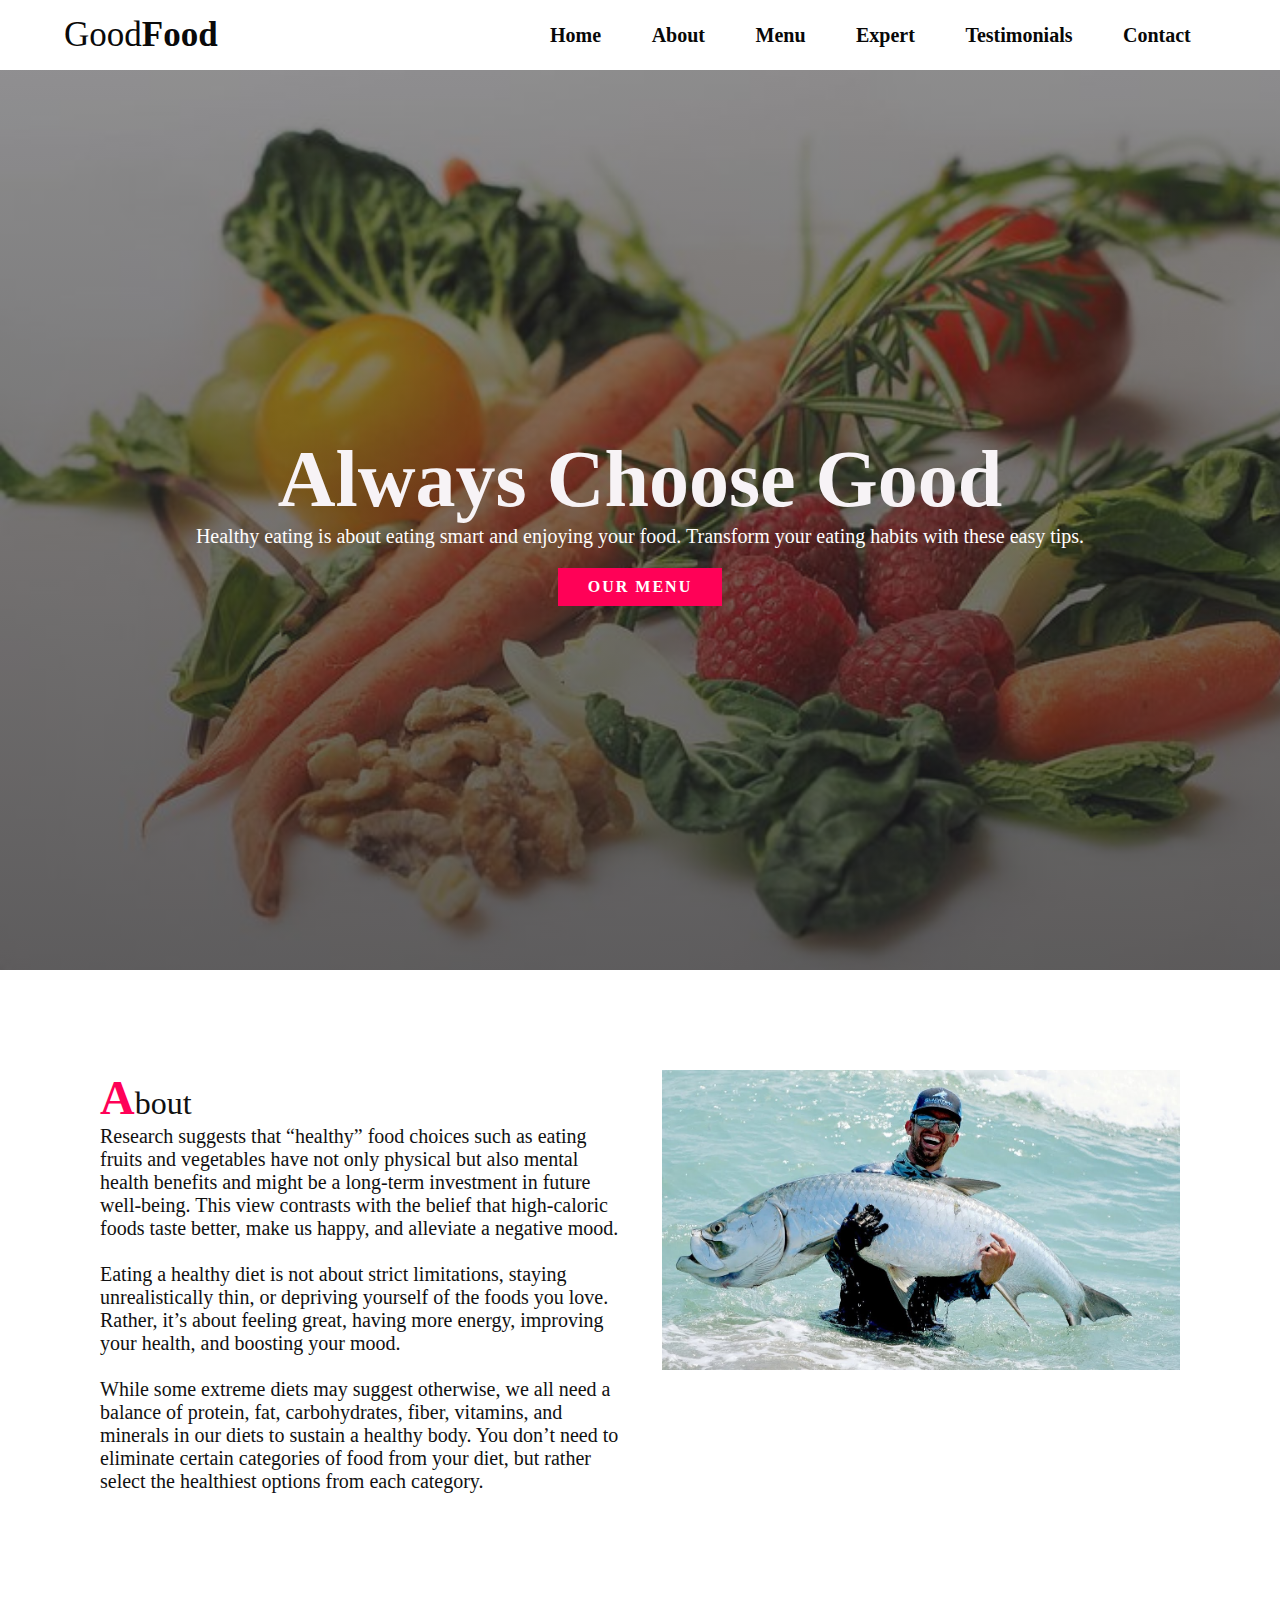
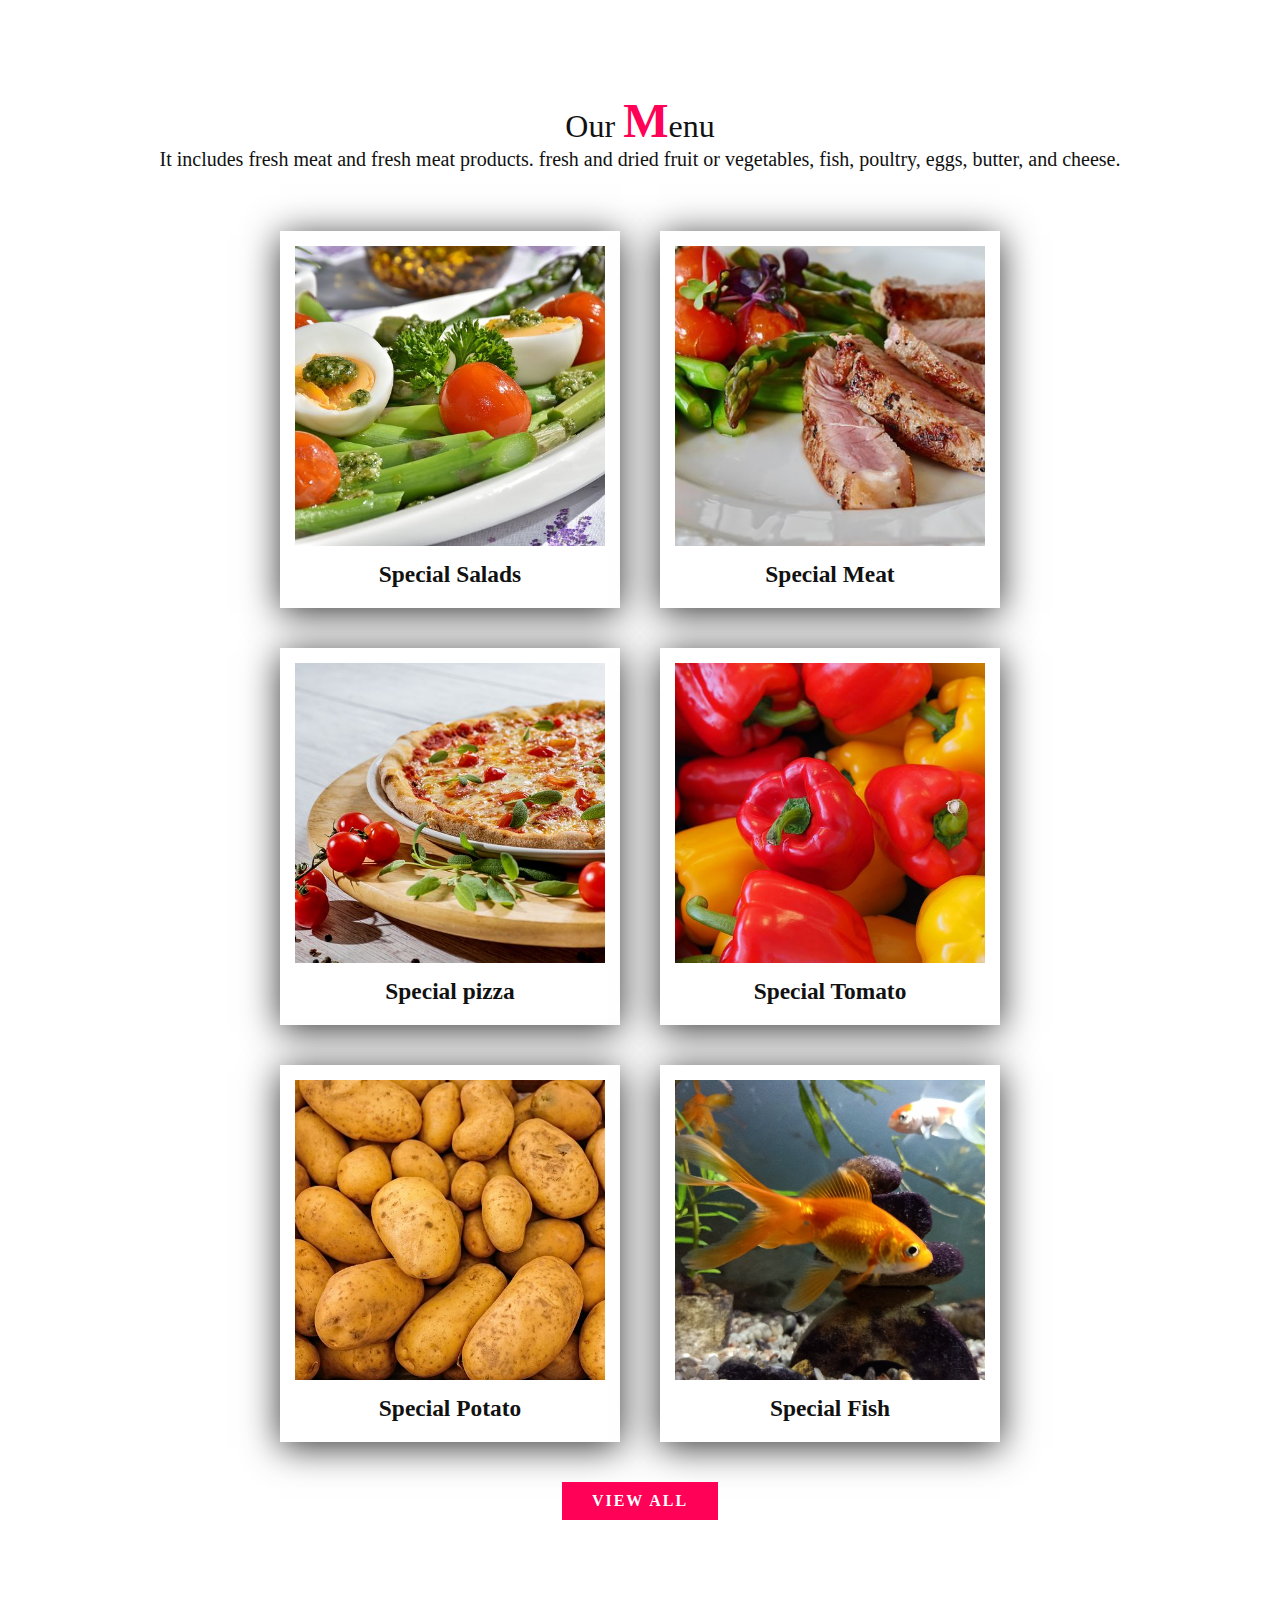
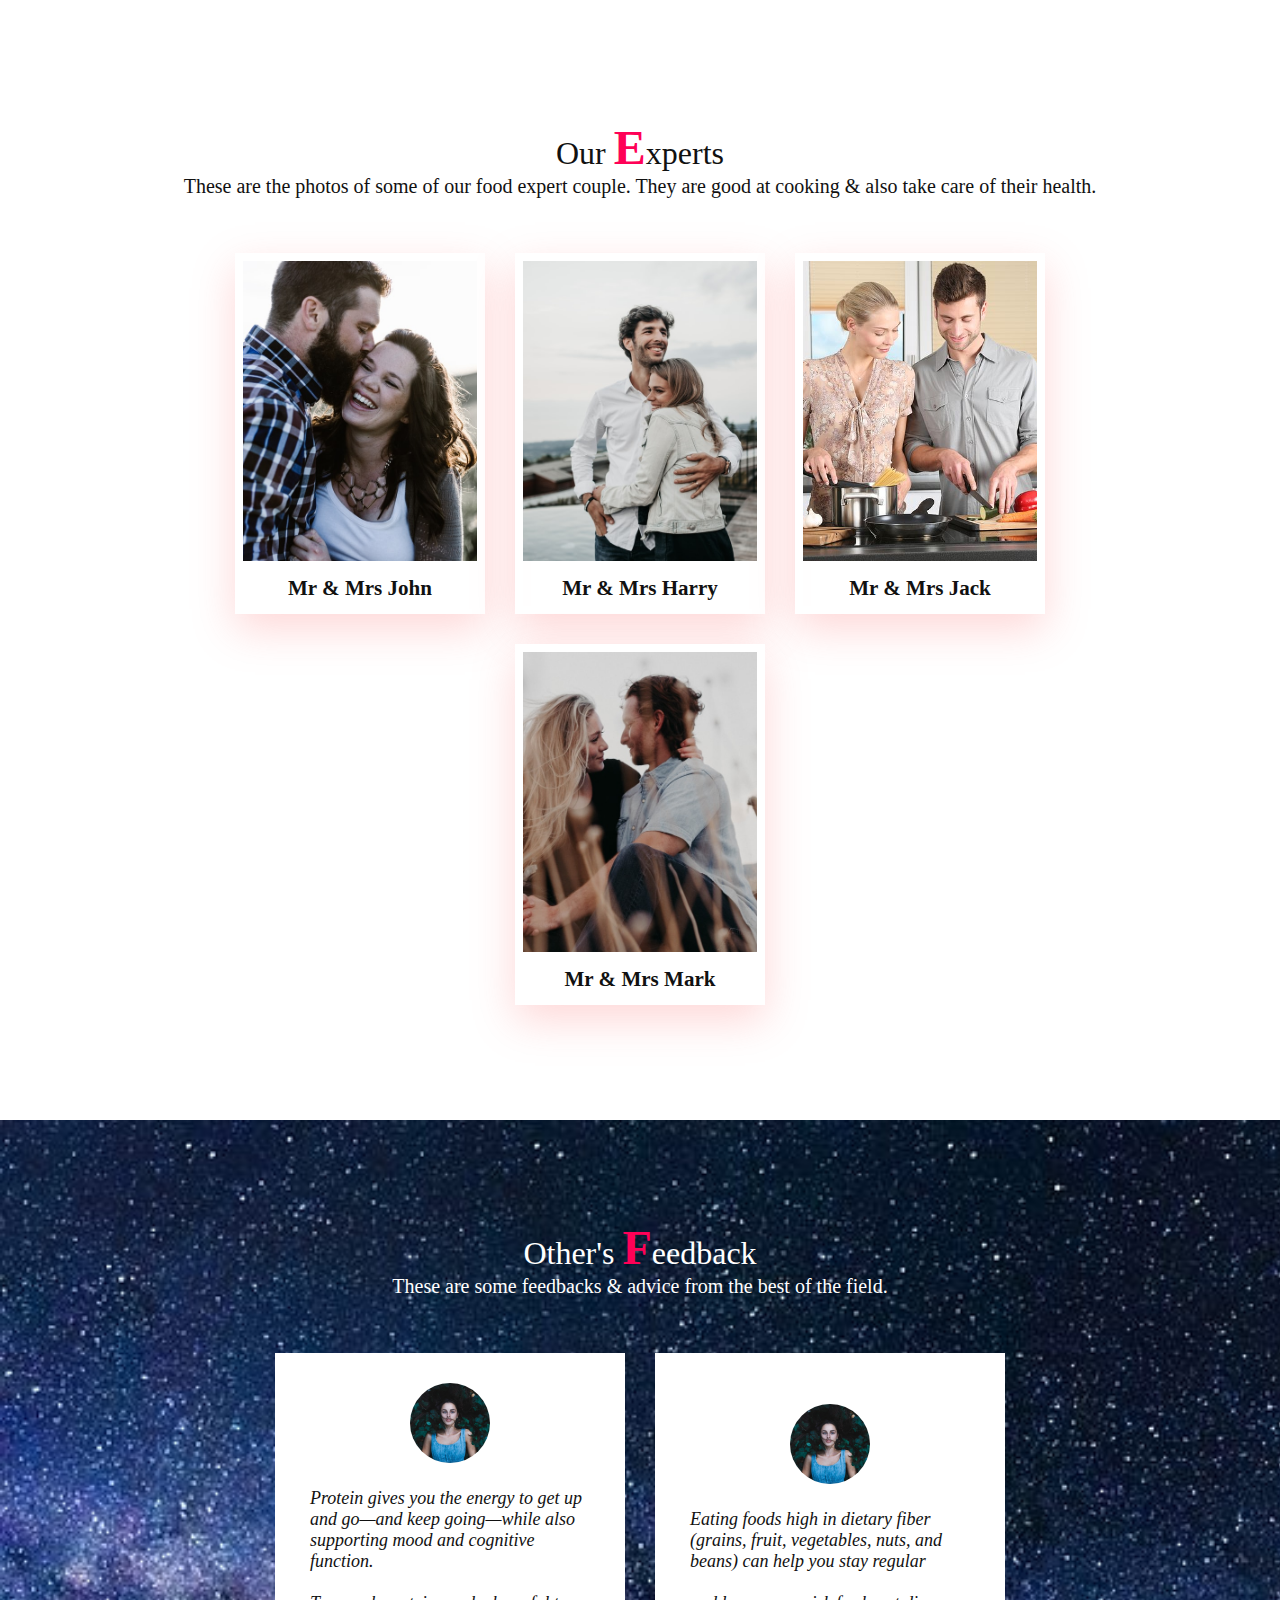
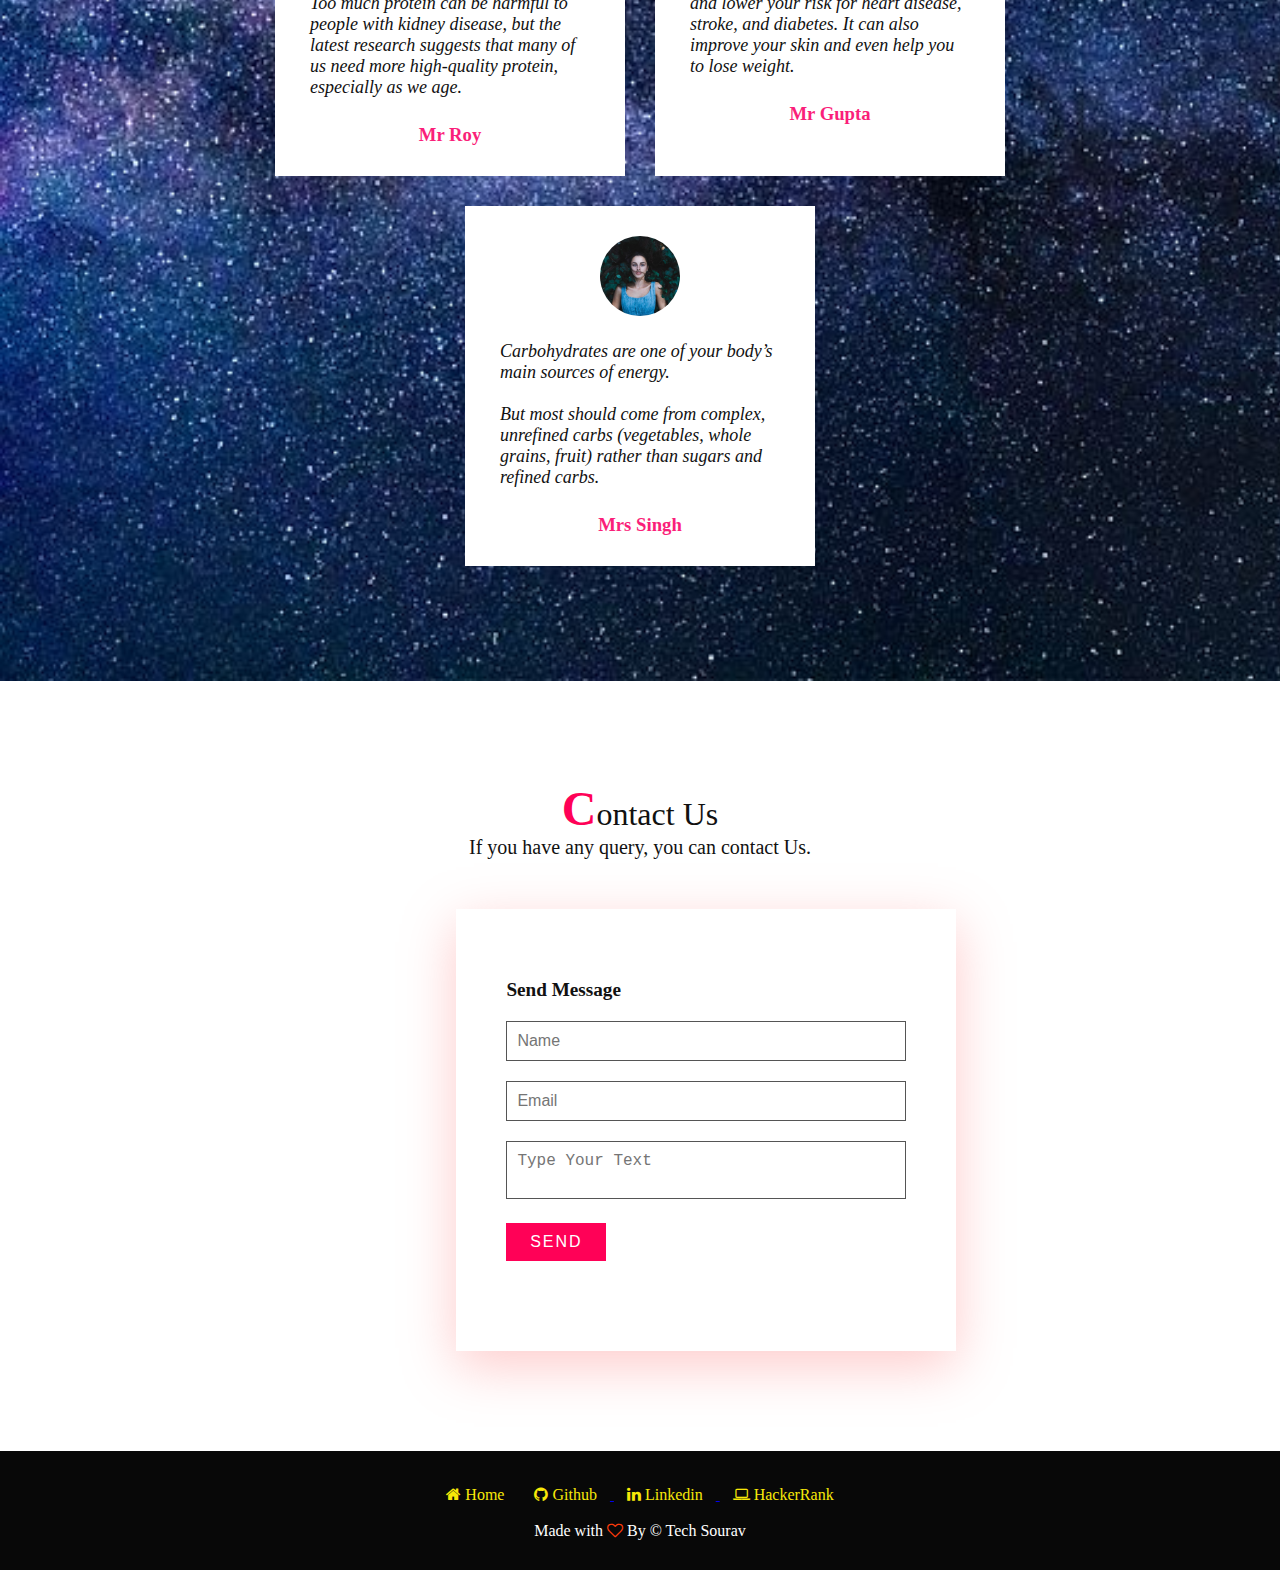
==== commit 48d8d54c: "small changes" ====
--- a/index.html
+++ b/index.html
@@ -13,6 +13,7 @@
 
     </head>
     <body>
+        <!-- --------------------header--------------- -->
     <nav>
         <input id="nav-toggle" type="checkbox">
         <div class="logo">Good <strong>Food</strong></div>
@@ -225,7 +226,7 @@
         <section class="contact" id="contact">
             <div class="title">
                 <h2 class="titletext"> <span>C</span>ontact Us</h2>
-                <!-- <p>Programming is the process of creating a set of instructions that tell a computer how to perform a task.</p> -->
+                <p>If you have any query, you can contact Us.</p>
             </div>
             <div class="contactForm">
                 <h3>Send Message</h3>
--- a/style.css
+++ b/style.css
@@ -16,44 +16,6 @@
 }
 
 /* --------------------------header------------------------- */
- /* nav{
-    height: 60px;
-    width: 100%;
-    background: #fdfeff;
-    display: block;
- }
-
- nav .logo{
-     display: none;
- }
-
-nav ul{
-    float: center;
-    margin-right: 40px;
-    text-align: center;
-}
-
-nav li{
-    display: inline-block;
-    margin: 0 8px;
-    line-height: 60px;
-
-}
-
-nav a{
-    color: rgb(10, 10, 10);
-    font-size: 18px;
-    text-transform: uppercase;
-    border: 1px solid transparent;
-    padding: 7px 10px;
-    border-radius: 3px;
-    text-decoration: none;
-}
-
-a.active, a:hover{
-    border: 2px solid rgb(14, 13, 13);
-    transition: 0.5s;
-} */
 
 nav {
     position:relative;
@@ -328,7 +290,6 @@
 .testi{
     background: url(img26.jpg);
     background-size: cover;
-    /* margin-bottom: 5%; */
 }
 
 .white .titletext, .white p{
@@ -539,29 +500,7 @@
        opacity: 0;
    }
 
-
-
-/* nav li {
-    display: inline-block;
-    margin: 0 4px;
-    line-height: 35px;
-}
-
-nav a {
-    color: rgb(10, 10, 10);
-    font-size: 14px;
-    text-transform: uppercase;
-    border: 1px solid transparent;
-    border-radius: 1px;
-    text-decoration: none;
-}
-
-a:hover{
-    border: 1px solid rgb(14, 13, 13);
-    transition: 0.5s;
-} */
-
-
+/* -------------------banner-------------- */
 
 .banner .content h2 {
     font-size: 3em;
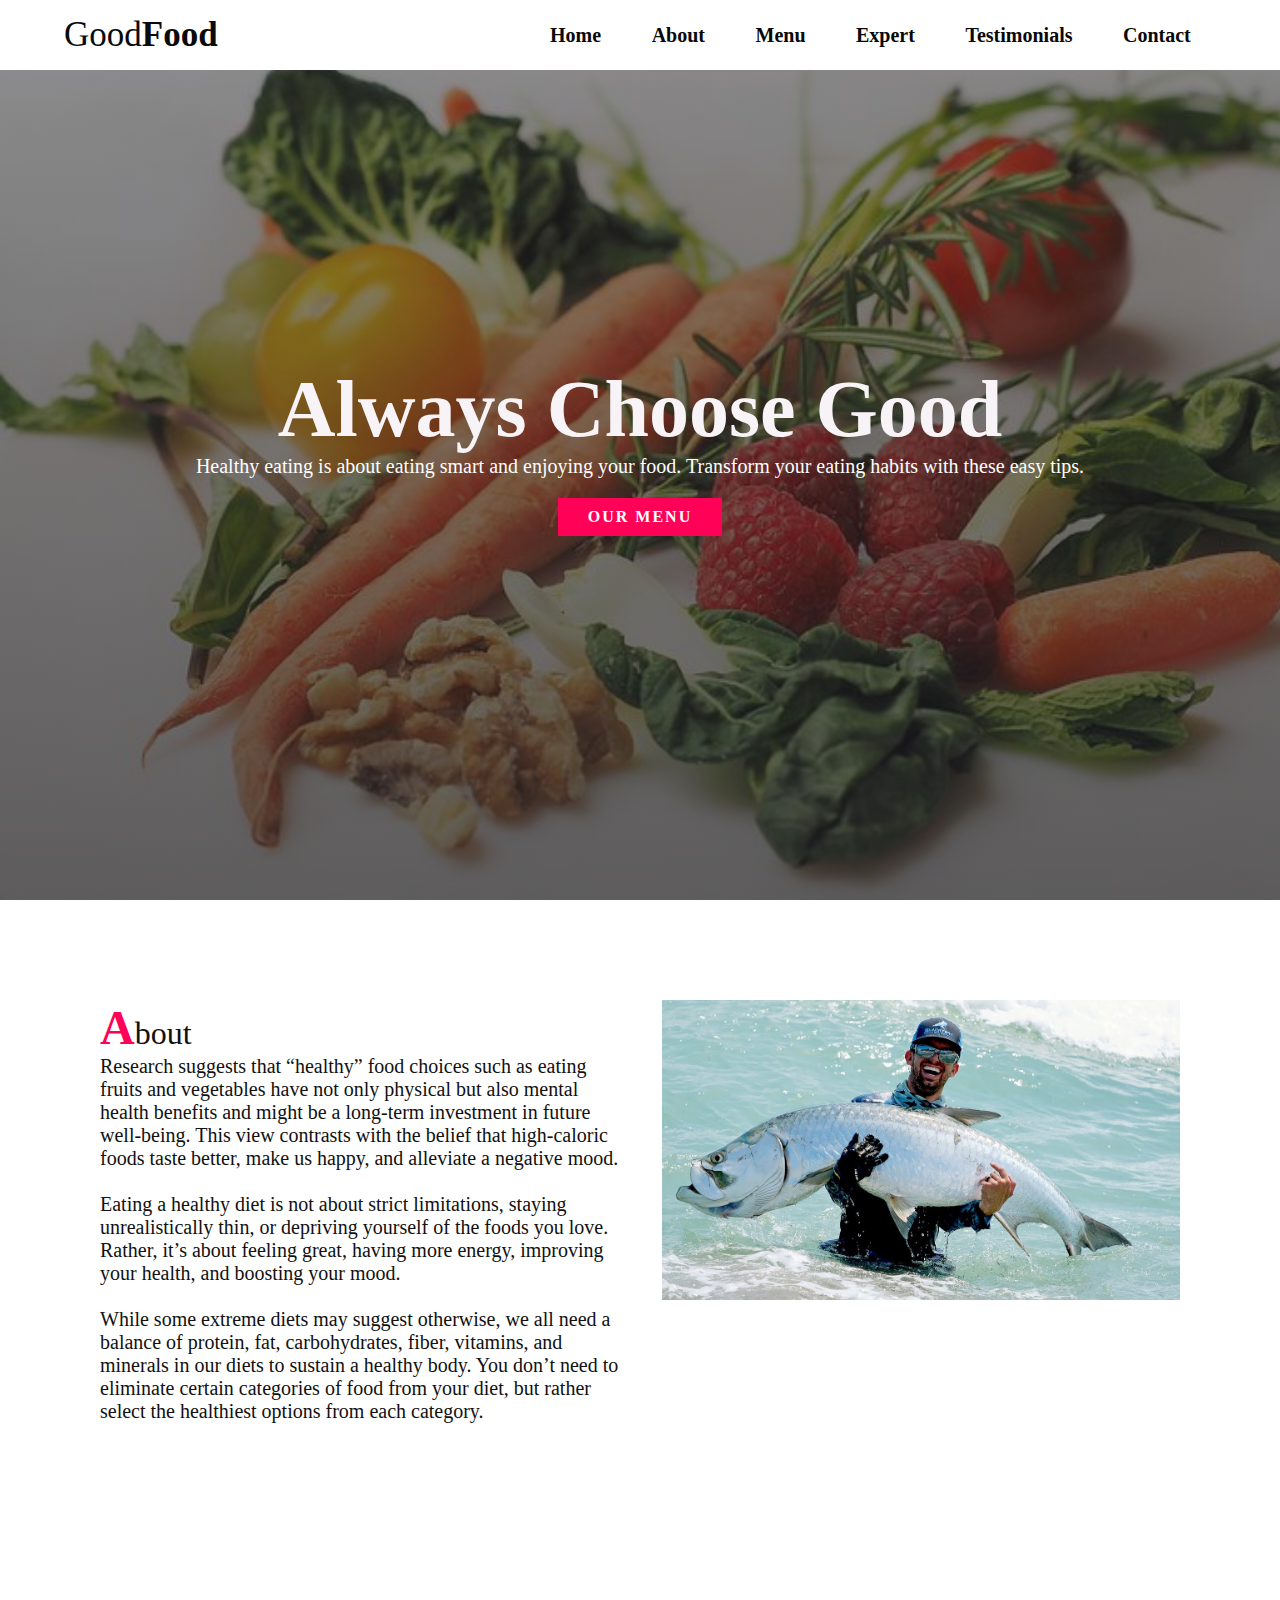
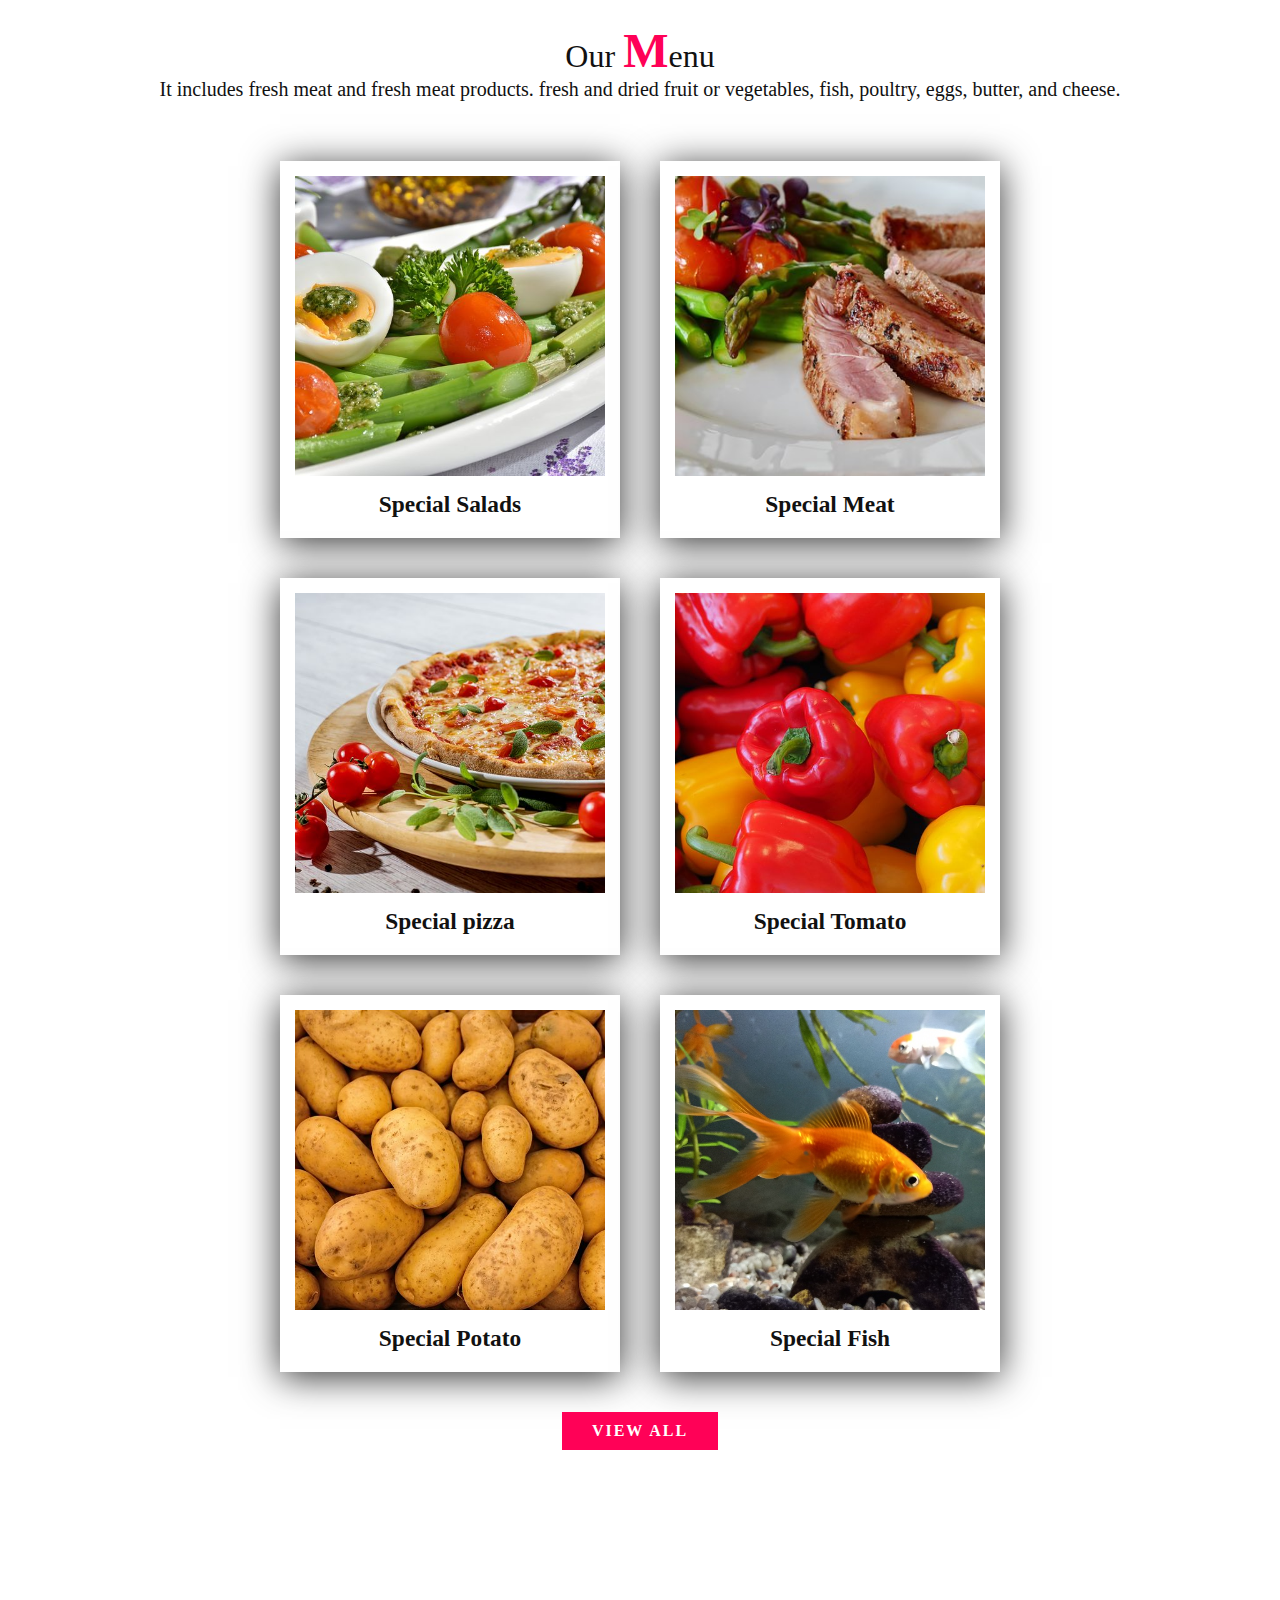
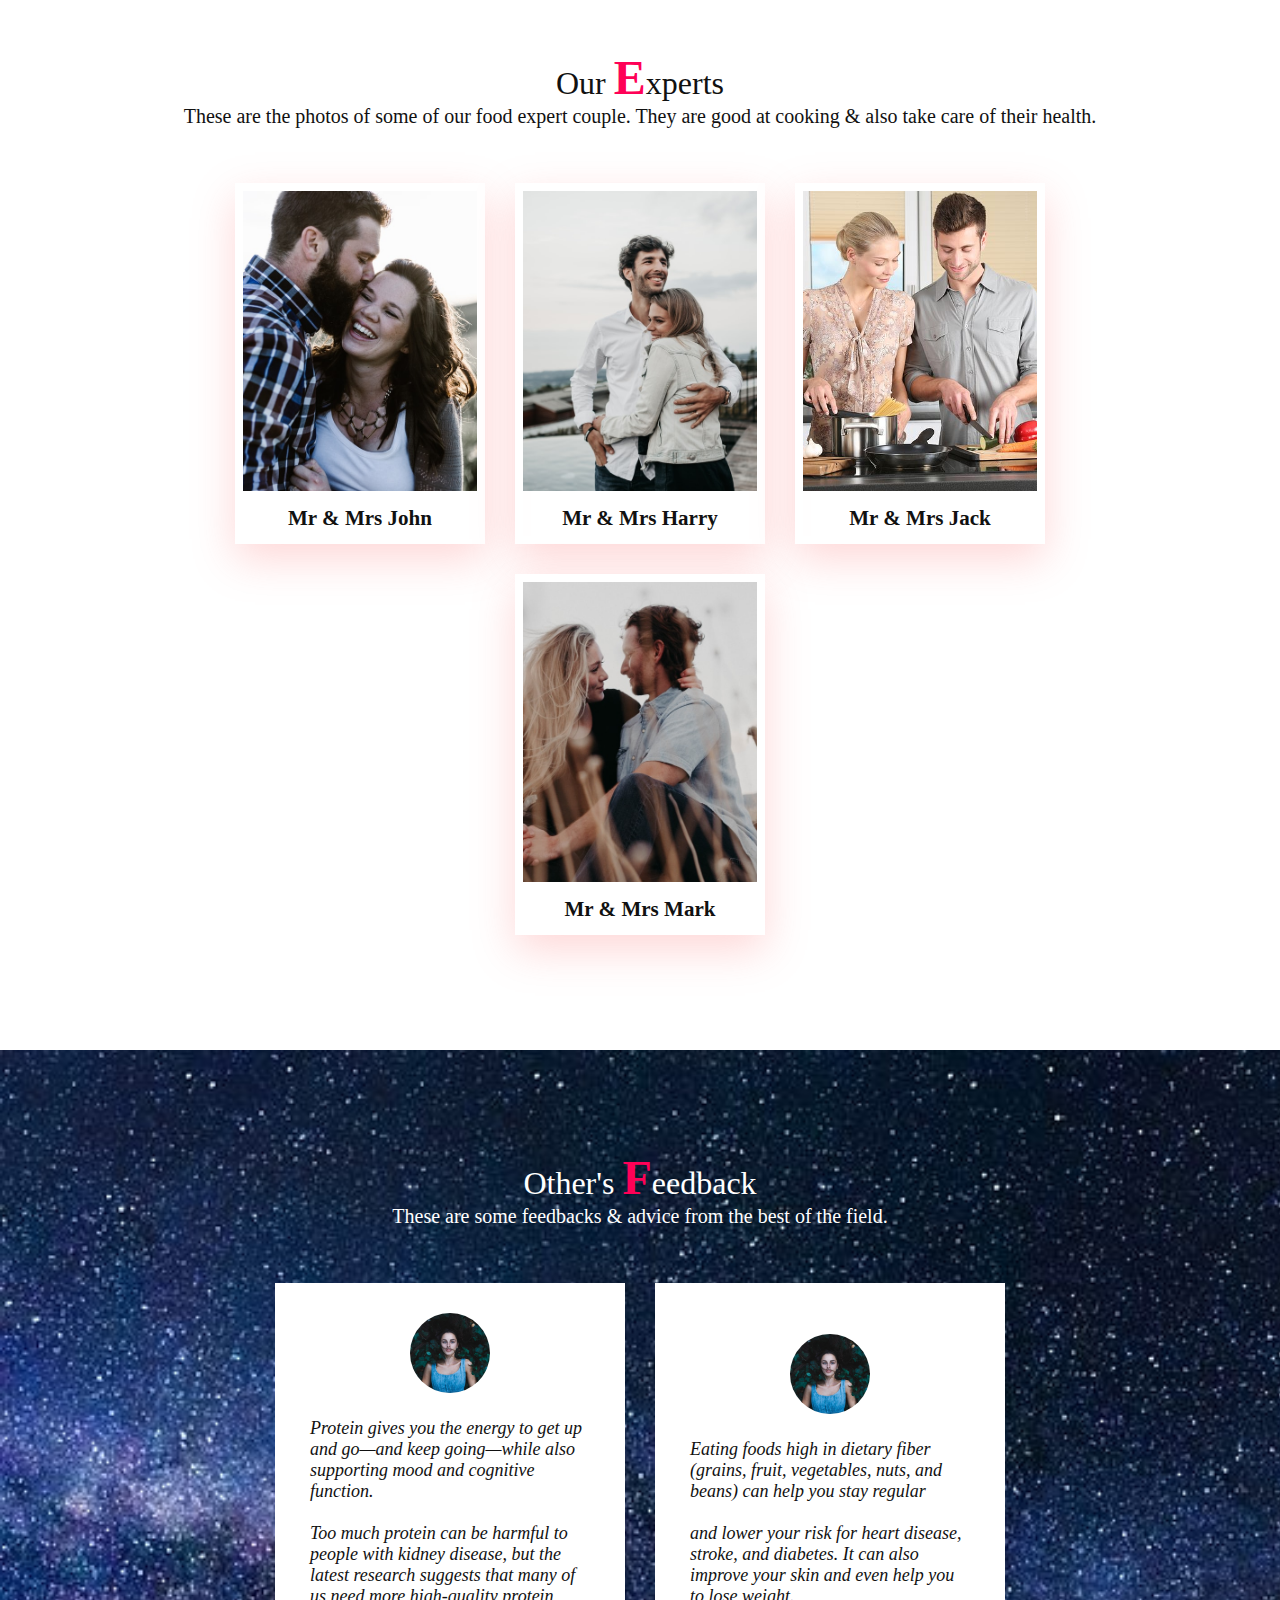
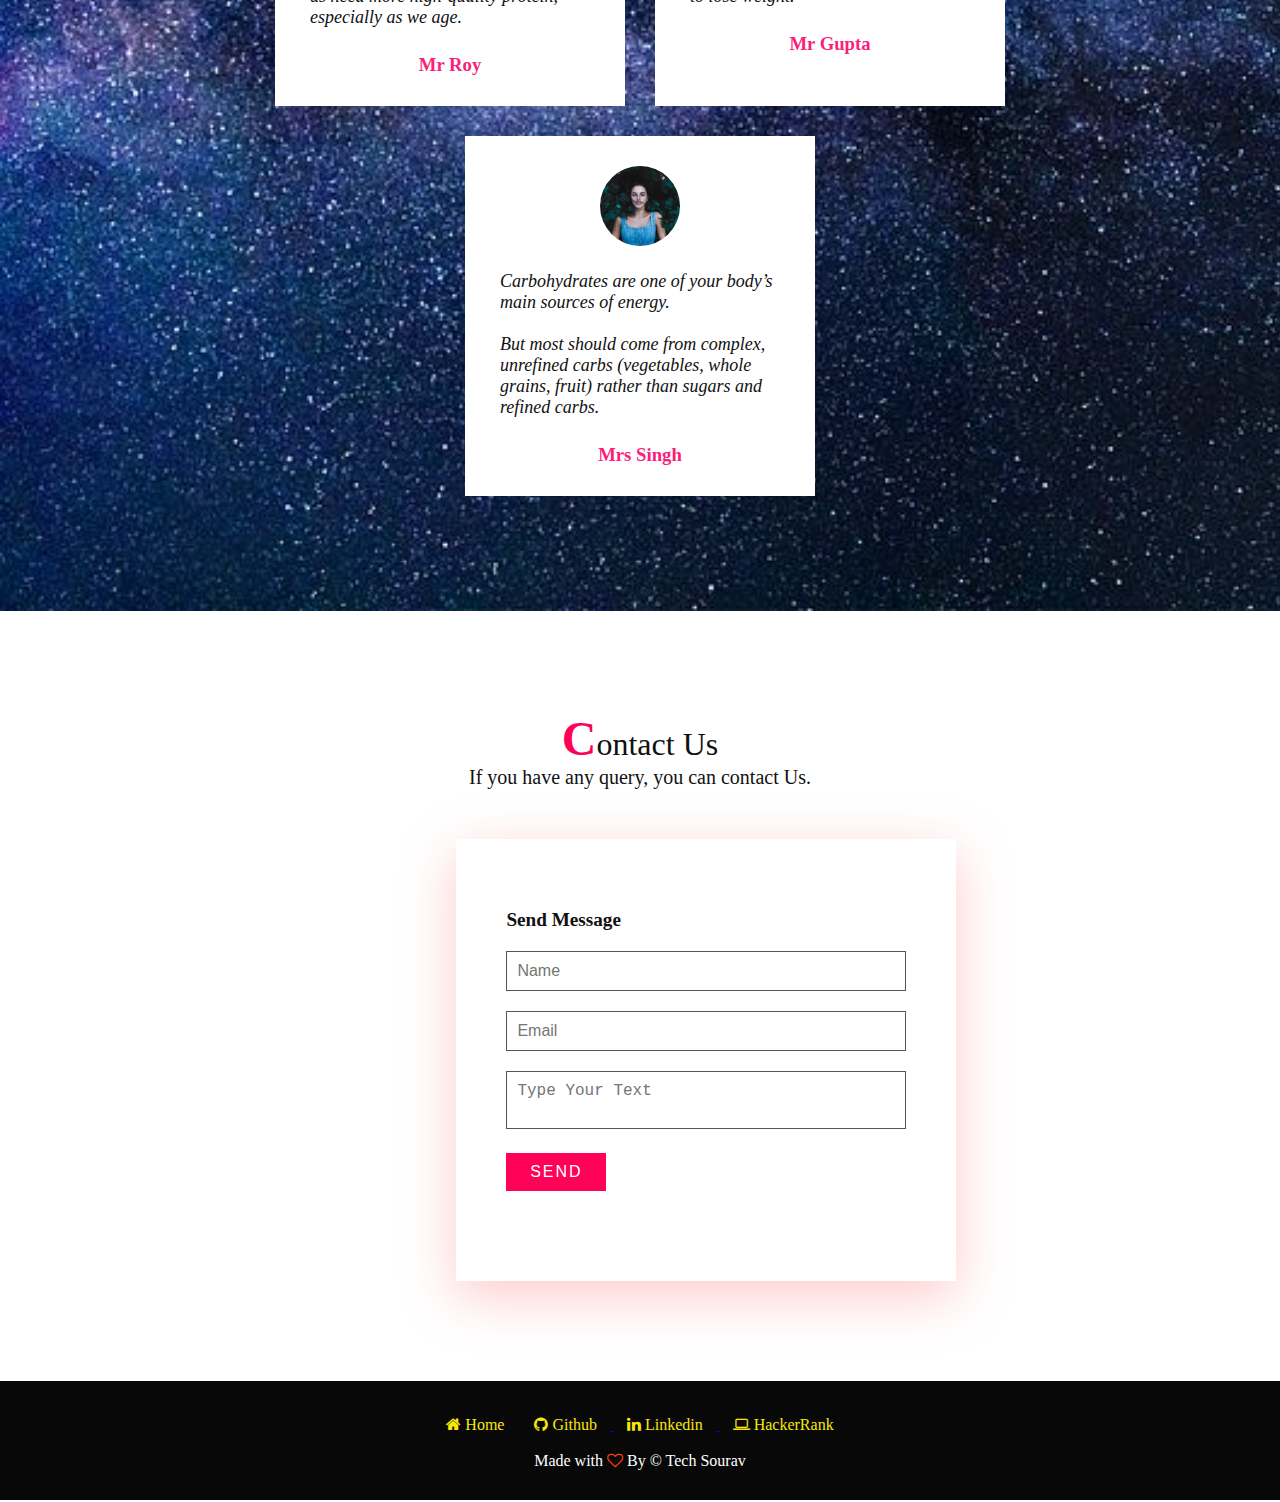
==== commit 068ff9fa: "small changes" ====
--- a/index.html
+++ b/index.html
@@ -19,8 +19,8 @@
         <div class="logo">Good <strong>Food</strong></div>
         <ul class="links">
             <li> <a href="#banner" ><b>Home</b></a></li>
-                    <li> <a href="#about" ><b> About</b></a></li>
-                    <li> <a href="#menu"> <b>Menu</b></a></li>
+                    <li> <a href="about.html" target="_blank" ><b> About</b></a></li>
+                    <li> <a href="menu.html" target="_blank"> <b>Menu</b></a></li>
                     <li> <a href="#expert" > <b>Expert</b></a></li>
                     <li> <a href="#testimonials"> <b>Testimonials</b></a></li>
                     <li><a href="#contact"> <b>Contact </b></a></li>
--- a/style.css
+++ b/style.css
@@ -18,7 +18,7 @@
 /* --------------------------header------------------------- */
 
 nav {
-    position:relative;
+    position:fixed;
     z-index: 10;
     left: 0;
     right: 0;
